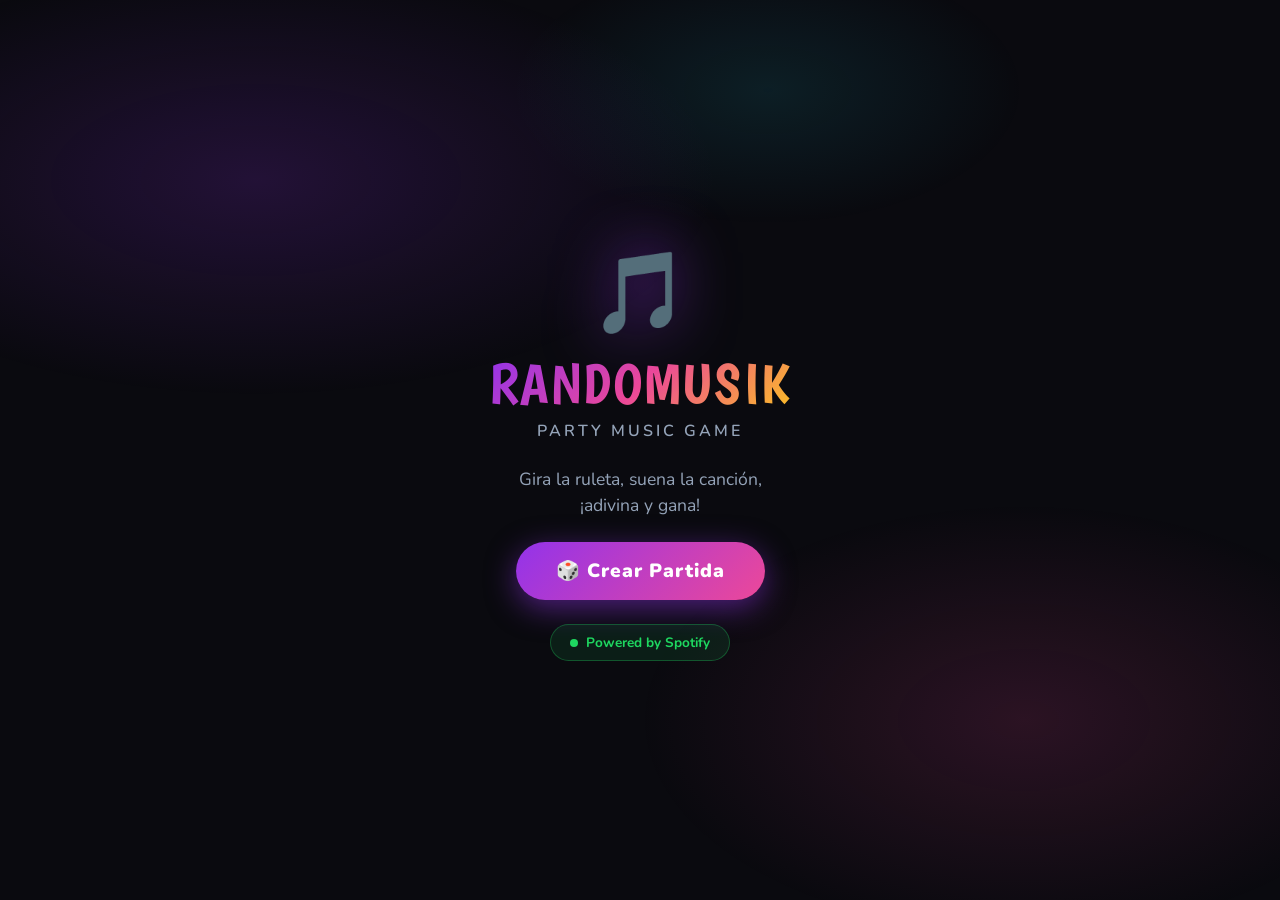
==== randomusik.html @ 9d64382c "Add files via upload" ====
<!DOCTYPE html>
<html lang="es">
<head>
<meta charset="UTF-8">
<meta name="viewport" content="width=device-width, initial-scale=1.0">
<title>Randomusik</title>
<link href="https://fonts.googleapis.com/css2?family=Boogaloo&family=Nunito:wght@400;600;700;800;900&display=swap" rel="stylesheet">
<style>
  :root {
    --bg: #0a0a0f;
    --card: #13131f;
    --purple: #9333ea;
    --pink: #ec4899;
    --yellow: #fbbf24;
    --cyan: #22d3ee;
    --green: #4ade80;
    --orange: #fb923c;
    --text: #f1f5f9;
    --muted: #94a3b8;
  }

  * { margin: 0; padding: 0; box-sizing: border-box; }

  body {
    font-family: 'Nunito', sans-serif;
    background: var(--bg);
    color: var(--text);
    min-height: 100vh;
    overflow-x: hidden;
  }

  /* Animated background */
  body::before {
    content: '';
    position: fixed;
    inset: 0;
    background:
      radial-gradient(ellipse 60% 40% at 20% 20%, rgba(147,51,234,0.18) 0%, transparent 60%),
      radial-gradient(ellipse 50% 40% at 80% 80%, rgba(236,72,153,0.15) 0%, transparent 60%),
      radial-gradient(ellipse 40% 30% at 60% 10%, rgba(34,211,238,0.1) 0%, transparent 50%);
    pointer-events: none;
    z-index: 0;
  }

  .screen { display: none; position: relative; z-index: 1; }
  .screen.active { display: flex; flex-direction: column; min-height: 100vh; }

  /* ========== FLOATING NOTES ========== */
  .notes-bg {
    position: fixed; inset: 0; pointer-events: none; z-index: 0; overflow: hidden;
  }
  .note {
    position: absolute;
    font-size: 1.5rem;
    opacity: 0;
    animation: floatNote 8s ease-in-out infinite;
  }
  @keyframes floatNote {
    0% { opacity: 0; transform: translateY(0) rotate(0deg); }
    20% { opacity: 0.15; }
    80% { opacity: 0.1; }
    100% { opacity: 0; transform: translateY(-120px) rotate(20deg); }
  }

  /* ========== HOME SCREEN ========== */
  #home {
    align-items: center;
    justify-content: center;
    padding: 2rem;
    text-align: center;
    gap: 1.5rem;
  }

  .logo-wrap {
    display: flex; flex-direction: column; align-items: center; gap: 0.5rem;
    animation: popIn 0.6s cubic-bezier(0.34,1.56,0.64,1) both;
  }
  @keyframes popIn {
    from { opacity: 0; transform: scale(0.5); }
    to { opacity: 1; transform: scale(1); }
  }

  .logo-icon {
    font-size: 5rem;
    filter: drop-shadow(0 0 30px rgba(147,51,234,0.8));
    animation: pulse 2s ease-in-out infinite;
  }
  @keyframes pulse {
    0%, 100% { filter: drop-shadow(0 0 30px rgba(147,51,234,0.8)); transform: scale(1); }
    50% { filter: drop-shadow(0 0 50px rgba(236,72,153,0.9)); transform: scale(1.05); }
  }

  .logo-text {
    font-family: 'Boogaloo', cursive;
    font-size: 3.5rem;
    background: linear-gradient(135deg, var(--purple), var(--pink), var(--yellow));
    -webkit-background-clip: text;
    -webkit-text-fill-color: transparent;
    background-clip: text;
    letter-spacing: 2px;
    line-height: 1;
  }

  .logo-sub {
    font-size: 1rem;
    color: var(--muted);
    font-weight: 600;
    letter-spacing: 3px;
    text-transform: uppercase;
  }

  .tagline {
    font-size: 1.1rem;
    color: var(--muted);
    max-width: 280px;
    line-height: 1.5;
    animation: fadeUp 0.6s 0.3s both;
  }
  @keyframes fadeUp {
    from { opacity: 0; transform: translateY(20px); }
    to { opacity: 1; transform: translateY(0); }
  }

  .btn-primary {
    background: linear-gradient(135deg, var(--purple), var(--pink));
    border: none;
    border-radius: 50px;
    padding: 1rem 2.5rem;
    font-family: 'Nunito', sans-serif;
    font-size: 1.2rem;
    font-weight: 900;
    color: white;
    cursor: pointer;
    letter-spacing: 1px;
    box-shadow: 0 8px 30px rgba(147,51,234,0.5);
    transition: all 0.2s;
    animation: fadeUp 0.6s 0.5s both;
  }
  .btn-primary:hover { transform: translateY(-3px) scale(1.03); box-shadow: 0 12px 40px rgba(147,51,234,0.7); }
  .btn-primary:active { transform: scale(0.97); }

  .btn-secondary {
    background: transparent;
    border: 2px solid rgba(255,255,255,0.2);
    border-radius: 50px;
    padding: 0.8rem 2rem;
    font-family: 'Nunito', sans-serif;
    font-size: 1rem;
    font-weight: 700;
    color: var(--muted);
    cursor: pointer;
    transition: all 0.2s;
  }
  .btn-secondary:hover { border-color: var(--purple); color: var(--text); }

  .spotify-badge {
    display: flex; align-items: center; gap: 0.5rem;
    background: rgba(30,215,96,0.1);
    border: 1px solid rgba(30,215,96,0.3);
    border-radius: 50px;
    padding: 0.5rem 1.2rem;
    font-size: 0.85rem;
    color: #1ed760;
    font-weight: 700;
    animation: fadeUp 0.6s 0.7s both;
  }
  .spotify-dot { width: 8px; height: 8px; background: #1ed760; border-radius: 50%; animation: pulse 1.5s infinite; }

  /* ========== SETUP SCREEN ========== */
  #setup {
    padding: 1.5rem;
    gap: 1.2rem;
  }

  .screen-header {
    display: flex; align-items: center; gap: 1rem;
    padding-bottom: 1rem;
    border-bottom: 1px solid rgba(255,255,255,0.07);
  }
  .back-btn {
    background: rgba(255,255,255,0.08);
    border: none; border-radius: 50%;
    width: 40px; height: 40px;
    cursor: pointer; color: white; font-size: 1.2rem;
    display: flex; align-items: center; justify-content: center;
    transition: all 0.2s;
  }
  .back-btn:hover { background: rgba(255,255,255,0.15); }

  .screen-title {
    font-family: 'Boogaloo', cursive;
    font-size: 1.8rem;
    background: linear-gradient(135deg, var(--purple), var(--pink));
    -webkit-background-clip: text;
    -webkit-text-fill-color: transparent;
    background-clip: text;
  }

  .section-label {
    font-size: 0.75rem;
    font-weight: 800;
    letter-spacing: 2px;
    text-transform: uppercase;
    color: var(--purple);
    margin-bottom: 0.6rem;
  }

  /* Players */
  .players-list { display: flex; flex-direction: column; gap: 0.6rem; }
  .player-row {
    display: flex; align-items: center; gap: 0.8rem;
    background: var(--card);
    border: 1px solid rgba(255,255,255,0.07);
    border-radius: 14px;
    padding: 0.7rem 1rem;
  }
  .player-avatar {
    width: 36px; height: 36px; border-radius: 50%;
    display: flex; align-items: center; justify-content: center;
    font-size: 1.1rem; font-weight: 900; color: white;
    flex-shrink: 0;
  }
  .player-name-input {
    background: transparent; border: none; outline: none;
    color: var(--text); font-family: 'Nunito', sans-serif;
    font-size: 1rem; font-weight: 700; flex: 1;
  }
  .player-name-input::placeholder { color: var(--muted); }
  .remove-player {
    background: none; border: none; color: var(--muted);
    cursor: pointer; font-size: 1.1rem; padding: 0 0.2rem;
    transition: color 0.2s;
  }
  .remove-player:hover { color: var(--pink); }

  .add-player-btn {
    background: transparent;
    border: 2px dashed rgba(255,255,255,0.15);
    border-radius: 14px;
    padding: 0.7rem;
    color: var(--muted);
    cursor: pointer;
    font-family: 'Nunito', sans-serif;
    font-size: 0.9rem;
    font-weight: 700;
    transition: all 0.2s;
    width: 100%;
  }
  .add-player-btn:hover { border-color: var(--purple); color: var(--purple); }

  /* Categories */
  .categories-grid {
    display: grid;
    grid-template-columns: repeat(2, 1fr);
    gap: 0.6rem;
  }
  .cat-chip {
    background: var(--card);
    border: 2px solid rgba(255,255,255,0.08);
    border-radius: 12px;
    padding: 0.7rem 0.8rem;
    cursor: pointer;
    transition: all 0.2s;
    display: flex; align-items: center; gap: 0.5rem;
    font-size: 0.9rem;
    font-weight: 700;
    color: var(--muted);
  }
  .cat-chip.selected {
    border-color: currentColor;
    color: white;
    background: rgba(255,255,255,0.05);
  }
  .cat-chip.selected .cat-check { opacity: 1; }
  .cat-check { margin-left: auto; opacity: 0; transition: opacity 0.2s; font-size: 0.9rem; }

  /* Difficulty */
  .diff-row { display: flex; gap: 0.6rem; }
  .diff-btn {
    flex: 1;
    background: var(--card);
    border: 2px solid rgba(255,255,255,0.08);
    border-radius: 12px;
    padding: 0.8rem 0.5rem;
    cursor: pointer;
    font-family: 'Nunito', sans-serif;
    font-size: 0.85rem;
    font-weight: 800;
    color: var(--muted);
    text-align: center;
    transition: all 0.2s;
  }
  .diff-btn.active { border-color: var(--yellow); color: var(--yellow); background: rgba(251,191,36,0.08); }
  .diff-emoji { font-size: 1.3rem; display: block; margin-bottom: 0.2rem; }

  /* ========== GAME SCREEN ========== */
  #game {
    padding: 1.2rem;
    align-items: center;
    gap: 1rem;
  }

  .game-header {
    width: 100%;
    display: flex;
    align-items: center;
    justify-content: space-between;
  }
  .game-logo {
    font-family: 'Boogaloo', cursive;
    font-size: 1.4rem;
    background: linear-gradient(135deg, var(--purple), var(--pink));
    -webkit-background-clip: text;
    -webkit-text-fill-color: transparent;
    background-clip: text;
  }
  .round-badge {
    background: rgba(255,255,255,0.07);
    border: 1px solid rgba(255,255,255,0.12);
    border-radius: 50px;
    padding: 0.3rem 0.9rem;
    font-size: 0.8rem;
    font-weight: 800;
    color: var(--muted);
  }

  /* Scoreboard */
  .scoreboard {
    width: 100%;
    display: flex;
    gap: 0.5rem;
    overflow-x: auto;
    padding-bottom: 0.3rem;
  }
  .score-card {
    flex-shrink: 0;
    background: var(--card);
    border: 1px solid rgba(255,255,255,0.07);
    border-radius: 14px;
    padding: 0.6rem 0.9rem;
    text-align: center;
    min-width: 70px;
    transition: all 0.3s;
  }
  .score-card.winner-glow {
    border-color: var(--yellow);
    box-shadow: 0 0 20px rgba(251,191,36,0.3);
  }
  .score-avatar {
    width: 32px; height: 32px; border-radius: 50%;
    display: flex; align-items: center; justify-content: center;
    font-size: 0.9rem; font-weight: 900; color: white;
    margin: 0 auto 0.3rem;
  }
  .score-name { font-size: 0.7rem; font-weight: 700; color: var(--muted); }
  .score-pts {
    font-family: 'Boogaloo', cursive;
    font-size: 1.4rem;
    color: var(--text);
    line-height: 1;
  }

  /* Wheel */
  .wheel-container {
    position: relative;
    width: 300px; height: 300px;
    flex-shrink: 0;
  }
  .wheel-pointer {
    position: absolute;
    top: -18px; left: 50%;
    transform: translateX(-50%);
    font-size: 2rem;
    z-index: 10;
    filter: drop-shadow(0 2px 8px rgba(0,0,0,0.5));
    animation: pointerBounce 0.5s ease-in-out;
  }
  @keyframes pointerBounce {
    0%, 100% { transform: translateX(-50%) rotate(0deg); }
    50% { transform: translateX(-50%) rotate(-10deg); }
  }

  canvas#wheel {
    width: 100%; height: 100%;
    border-radius: 50%;
    box-shadow: 0 0 60px rgba(147,51,234,0.4), 0 0 120px rgba(236,72,153,0.2);
  }

  .spin-btn {
    background: linear-gradient(135deg, var(--purple), var(--pink));
    border: none; border-radius: 50px;
    padding: 1rem 2.5rem;
    font-family: 'Nunito', sans-serif;
    font-size: 1.3rem; font-weight: 900;
    color: white; cursor: pointer;
    letter-spacing: 1px;
    box-shadow: 0 8px 30px rgba(147,51,234,0.5);
    transition: all 0.2s;
    width: 100%;
  }
  .spin-btn:hover:not(:disabled) { transform: translateY(-2px); box-shadow: 0 12px 40px rgba(147,51,234,0.7); }
  .spin-btn:disabled { opacity: 0.5; cursor: not-allowed; }

  /* ========== PLAYING SCREEN ========== */
  #playing {
    padding: 1.5rem;
    align-items: center;
    justify-content: center;
    gap: 1.2rem;
    text-align: center;
  }

  .category-tag {
    display: inline-flex; align-items: center; gap: 0.5rem;
    background: rgba(255,255,255,0.07);
    border: 1px solid rgba(255,255,255,0.15);
    border-radius: 50px;
    padding: 0.4rem 1.2rem;
    font-size: 0.85rem;
    font-weight: 800;
    letter-spacing: 1px;
    text-transform: uppercase;
  }

  .music-visual {
    width: 180px; height: 180px;
    border-radius: 50%;
    background: var(--card);
    display: flex; align-items: center; justify-content: center;
    position: relative;
    border: 3px solid rgba(255,255,255,0.1);
  }
  .music-visual::before {
    content: '';
    position: absolute; inset: -8px;
    border-radius: 50%;
    border: 2px solid var(--purple);
    opacity: 0;
    animation: sonarPulse 1.5s ease-out infinite;
  }
  .music-visual::after {
    content: '';
    position: absolute; inset: -20px;
    border-radius: 50%;
    border: 2px solid var(--pink);
    opacity: 0;
    animation: sonarPulse 1.5s 0.5s ease-out infinite;
  }
  @keyframes sonarPulse {
    0% { transform: scale(1); opacity: 0.6; }
    100% { transform: scale(1.2); opacity: 0; }
  }
  .music-disc {
    font-size: 5rem;
    animation: spin 4s linear infinite;
  }
  @keyframes spin { from { transform: rotate(0deg); } to { transform: rotate(360deg); } }

  .song-reveal {
    background: var(--card);
    border: 1px solid rgba(255,255,255,0.1);
    border-radius: 20px;
    padding: 1.2rem 1.5rem;
    width: 100%;
    max-width: 360px;
    text-align: center;
  }
  .song-reveal.hidden .song-info { filter: blur(8px); user-select: none; }
  .reveal-label { font-size: 0.75rem; font-weight: 800; letter-spacing: 2px; color: var(--muted); margin-bottom: 0.6rem; text-transform: uppercase; }
  .song-name {
    font-family: 'Boogaloo', cursive;
    font-size: 1.8rem;
    color: var(--text);
    line-height: 1.1;
    margin-bottom: 0.3rem;
  }
  .artist-name { font-size: 1rem; font-weight: 700; color: var(--pink); }

  .reveal-btn {
    background: linear-gradient(135deg, var(--yellow), var(--orange));
    border: none; border-radius: 50px;
    padding: 0.9rem 2rem;
    font-family: 'Nunito', sans-serif;
    font-size: 1.1rem; font-weight: 900;
    color: #0a0a0f; cursor: pointer;
    box-shadow: 0 6px 25px rgba(251,191,36,0.4);
    transition: all 0.2s;
    width: 100%; max-width: 360px;
  }
  .reveal-btn:hover { transform: translateY(-2px); }

  .point-btns {
    display: flex; flex-direction: column; gap: 0.6rem;
    width: 100%; max-width: 360px;
  }
  .point-btn {
    background: var(--card);
    border: 2px solid rgba(255,255,255,0.1);
    border-radius: 14px;
    padding: 0.7rem 1rem;
    display: flex; align-items: center; justify-content: space-between;
    cursor: pointer;
    font-family: 'Nunito', sans-serif;
    font-size: 0.95rem; font-weight: 700;
    color: var(--text);
    transition: all 0.2s;
  }
  .point-btn:hover { border-color: var(--green); background: rgba(74,222,128,0.07); }
  .point-badge {
    background: var(--green); color: #0a0a0f;
    border-radius: 50px; padding: 0.15rem 0.6rem;
    font-size: 0.8rem; font-weight: 900;
  }

  .next-btn {
    background: rgba(255,255,255,0.07);
    border: 1px solid rgba(255,255,255,0.12);
    border-radius: 50px;
    padding: 0.7rem 2rem;
    font-family: 'Nunito', sans-serif;
    font-size: 0.95rem; font-weight: 700;
    color: var(--muted); cursor: pointer;
    transition: all 0.2s;
    width: 100%; max-width: 360px;
  }
  .next-btn:hover { border-color: var(--purple); color: var(--text); }

  /* ========== WINNER SCREEN ========== */
  #winner {
    align-items: center;
    justify-content: center;
    padding: 2rem;
    text-align: center;
    gap: 1.2rem;
  }

  .confetti-wrap { font-size: 3rem; animation: bounceIn 0.5s cubic-bezier(0.34,1.56,0.64,1); }
  @keyframes bounceIn {
    from { opacity: 0; transform: scale(0.3); }
    to { opacity: 1; transform: scale(1); }
  }

  .winner-name {
    font-family: 'Boogaloo', cursive;
    font-size: 3rem;
    background: linear-gradient(135deg, var(--yellow), var(--orange), var(--pink));
    -webkit-background-clip: text;
    -webkit-text-fill-color: transparent;
    background-clip: text;
  }
  .winner-pts { font-size: 1.1rem; color: var(--muted); font-weight: 700; }

  .final-scores {
    width: 100%; max-width: 360px;
    display: flex; flex-direction: column; gap: 0.5rem;
  }
  .final-row {
    background: var(--card);
    border: 1px solid rgba(255,255,255,0.07);
    border-radius: 14px;
    padding: 0.8rem 1.2rem;
    display: flex; align-items: center; gap: 1rem;
  }
  .final-row.top { border-color: var(--yellow); background: rgba(251,191,36,0.06); }
  .rank { font-family: 'Boogaloo', cursive; font-size: 1.3rem; color: var(--muted); width: 28px; }
  .final-name { flex: 1; font-weight: 700; }
  .final-pts { font-family: 'Boogaloo', cursive; font-size: 1.4rem; color: var(--yellow); }

  /* Utility */
  .hidden { display: none !important; }
  .flex-center { display: flex; align-items: center; justify-content: center; }
</style>
</head>
<body>

<!-- Floating notes -->
<div class="notes-bg" id="notesBg"></div>

<!-- ========== HOME ========== -->
<div class="screen active" id="home">
  <div class="logo-wrap">
    <div class="logo-icon">🎵</div>
    <div class="logo-text">RANDOMUSIK</div>
    <div class="logo-sub">Party Music Game</div>
  </div>
  <p class="tagline">Gira la ruleta, suena la canción, ¡adivina y gana!</p>
  <button class="btn-primary" onclick="goTo('setup')">🎲 Crear Partida</button>
  <div class="spotify-badge">
    <div class="spotify-dot"></div>
    Powered by Spotify
  </div>
</div>

<!-- ========== SETUP ========== -->
<div class="screen" id="setup">
  <div class="screen-header">
    <button class="back-btn" onclick="goTo('home')">←</button>
    <div class="screen-title">Configurar Partida</div>
  </div>

  <!-- Players -->
  <div>
    <div class="section-label">👥 Jugadores</div>
    <div class="players-list" id="playersList"></div>
    <button class="add-player-btn" onclick="addPlayer()">+ Añadir jugador</button>
  </div>

  <!-- Categories -->
  <div>
    <div class="section-label">🎛️ Categorías de la Ruleta</div>
    <div class="categories-grid" id="catsGrid"></div>
  </div>

  <!-- Difficulty -->
  <div>
    <div class="section-label">⚡ Dificultad</div>
    <div class="diff-row">
      <button class="diff-btn active" data-diff="easy" onclick="setDiff(this)">
        <span class="diff-emoji">😄</span>Fácil
      </button>
      <button class="diff-btn" data-diff="normal" onclick="setDiff(this)">
        <span class="diff-emoji">🤔</span>Normal
      </button>
      <button class="diff-btn" data-diff="hard" onclick="setDiff(this)">
        <span class="diff-emoji">🔥</span>Difícil
      </button>
    </div>
  </div>

  <button class="btn-primary" onclick="startGame()" style="margin-top:auto">🎰 ¡Jugar!</button>
</div>

<!-- ========== GAME (WHEEL) ========== -->
<div class="screen" id="game">
  <div class="game-header" style="width:100%">
    <div class="game-logo">🎵 Randomusik</div>
    <div class="round-badge">Ronda <span id="roundNum">1</span></div>
  </div>

  <div class="scoreboard" id="scoreboard"></div>

  <div class="wheel-container">
    <div class="wheel-pointer">▼</div>
    <canvas id="wheel" width="300" height="300"></canvas>
  </div>

  <button class="spin-btn" id="spinBtn" onclick="spinWheel()">🎲 ¡GIRAR!</button>
</div>

<!-- ========== PLAYING ========== -->
<div class="screen" id="playing">
  <div class="category-tag" id="playingCat">🎸 Rock Clásico</div>

  <div class="music-visual">
    <div class="music-disc" id="musicDisc">💿</div>
  </div>

  <div class="song-reveal hidden" id="songReveal">
    <div class="reveal-label">La canción es...</div>
    <div class="song-info">
      <div class="song-name" id="songName">Bohemian Rhapsody</div>
      <div class="artist-name" id="artistName">Queen</div>
    </div>
  </div>

  <button class="reveal-btn" id="revealBtn" onclick="revealSong()">👁️ Revelar Canción</button>

  <div class="point-btns hidden" id="pointBtns"></div>

  <button class="next-btn hidden" id="nextBtn" onclick="nextRound()">Siguiente ronda →</button>
</div>

<!-- ========== WINNER ========== -->
<div class="screen" id="winner">
  <div class="confetti-wrap">🏆</div>
  <div style="font-size:1.1rem; color:var(--muted); font-weight:700;">¡Tenemos ganador!</div>
  <div class="winner-name" id="winnerName">Carlos</div>
  <div class="winner-pts" id="winnerPts">8 puntos</div>
  <div class="final-scores" id="finalScores"></div>
  <button class="btn-primary" onclick="goTo('home')" style="margin-top:0.5rem">🔄 Jugar de nuevo</button>
</div>

<script>
// ========== DATA ==========
const CATEGORIES = [
  { name: "80s Hits", emoji: "🕹️", color: "#a855f7" },
  { name: "90s Nostalgia", emoji: "📼", color: "#ec4899" },
  { name: "Pop 2000s", emoji: "💿", color: "#f59e0b" },
  { name: "Rock Clásico", emoji: "🎸", color: "#ef4444" },
  { name: "Reggaeton", emoji: "🔥", color: "#f97316" },
  { name: "Pop Latino", emoji: "🌟", color: "#22d3ee" },
  { name: "Pop 2020s", emoji: "✨", color: "#4ade80" },
  { name: "Baladas", emoji: "💜", color: "#818cf8" },
  { name: "Grupero", emoji: "🎺", color: "#fb923c" },
  { name: "Indie / Alt", emoji: "🎵", color: "#a3e635" },
  { name: "Party Hits", emoji: "🎉", color: "#f472b6" },
  { name: "K-Pop", emoji: "⭐", color: "#67e8f9" },
];

const SONGS = {
  "80s Hits": [
    { name: "Don't Stop Believin'", artist: "Journey" },
    { name: "Africa", artist: "Toto" },
    { name: "Take On Me", artist: "a-ha" },
    { name: "Sweet Child O' Mine", artist: "Guns N' Roses" },
  ],
  "90s Nostalgia": [
    { name: "Smells Like Teen Spirit", artist: "Nirvana" },
    { name: "Wannabe", artist: "Spice Girls" },
    { name: "Livin' la Vida Loca", artist: "Ricky Martin" },
    { name: "Iris", artist: "Goo Goo Dolls" },
  ],
  "Pop 2000s": [
    { name: "Toxic", artist: "Britney Spears" },
    { name: "Hey Ya!", artist: "OutKast" },
    { name: "Beautiful Day", artist: "U2" },
    { name: "Hips Don't Lie", artist: "Shakira" },
  ],
  "Rock Clásico": [
    { name: "Bohemian Rhapsody", artist: "Queen" },
    { name: "Hotel California", artist: "Eagles" },
    { name: "Stairway to Heaven", artist: "Led Zeppelin" },
    { name: "Back in Black", artist: "AC/DC" },
  ],
  "Reggaeton": [
    { name: "Gasolina", artist: "Daddy Yankee" },
    { name: "Despacito", artist: "Luis Fonsi" },
    { name: "Con Calma", artist: "Daddy Yankee" },
    { name: "Taki Taki", artist: "DJ Snake" },
  ],
  "Pop Latino": [
    { name: "Bailando", artist: "Enrique Iglesias" },
    { name: "La Bamba", artist: "Los Lobos" },
    { name: "Waka Waka", artist: "Shakira" },
    { name: "Clandestino", artist: "Shakira" },
  ],
  "Pop 2020s": [
    { name: "Blinding Lights", artist: "The Weeknd" },
    { name: "Levitating", artist: "Dua Lipa" },
    { name: "drivers license", artist: "Olivia Rodrigo" },
    { name: "As It Was", artist: "Harry Styles" },
  ],
  "Baladas": [
    { name: "My Heart Will Go On", artist: "Céline Dion" },
    { name: "Nothing Compares 2 U", artist: "Sinéad O'Connor" },
    { name: "Total Eclipse of the Heart", artist: "Bonnie Tyler" },
    { name: "Power of Love", artist: "Jennifer Rush" },
  ],
  "Grupero": [
    { name: "La Chona", artist: "Los Tucanes de Tijuana" },
    { name: "El Rey", artist: "Vicente Fernández" },
    { name: "Amor Eterno", artist: "Rocío Dúrcal" },
    { name: "Cielito Lindo", artist: "Traditional" },
  ],
  "Indie / Alt": [
    { name: "Mr. Brightside", artist: "The Killers" },
    { name: "Somebody That I Used to Know", artist: "Gotye" },
    { name: "Creep", artist: "Radiohead" },
    { name: "Ho Hey", artist: "The Lumineers" },
  ],
  "Party Hits": [
    { name: "Can't Stop the Feeling!", artist: "Justin Timberlake" },
    { name: "Uptown Funk", artist: "Mark Ronson" },
    { name: "Happy", artist: "Pharrell Williams" },
    { name: "Shake It Off", artist: "Taylor Swift" },
  ],
  "K-Pop": [
    { name: "Dynamite", artist: "BTS" },
    { name: "How You Like That", artist: "BLACKPINK" },
    { name: "Gangnam Style", artist: "PSY" },
    { name: "Kill This Love", artist: "BLACKPINK" },
  ],
};

const AVATARS = ["🎵","🎸","🎹","🎺","🥁","🎷","🎻","🎤"];
const AVATAR_COLORS = ["#9333ea","#ec4899","#22d3ee","#4ade80","#fbbf24","#f97316","#818cf8","#f472b6"];

// ========== STATE ==========
let players = [
  { name: "Carlos", avatar: 0 },
  { name: "Emilio", avatar: 1 },
];
let selectedCats = [0, 1, 2, 3, 4, 6];
let difficulty = "easy";
let scores = {};
let round = 1;
let spinning = false;
let currentCat = null;
let currentSong = null;
let songRevealed = false;
const MAX_ROUNDS = 10;

// ========== NAVIGATION ==========
function goTo(id) {
  document.querySelectorAll('.screen').forEach(s => s.classList.remove('active'));
  document.getElementById(id).classList.add('active');
  window.scrollTo(0, 0);
}

// ========== FLOATING NOTES ==========
function spawnNotes() {
  const bg = document.getElementById('notesBg');
  const notes = ['🎵','🎶','🎸','🎹','🥁','🎺','🎷'];
  for (let i = 0; i < 12; i++) {
    const n = document.createElement('div');
    n.className = 'note';
    n.textContent = notes[Math.floor(Math.random() * notes.length)];
    n.style.left = Math.random() * 100 + '%';
    n.style.top = (30 + Math.random() * 60) + '%';
    n.style.animationDelay = (Math.random() * 8) + 's';
    n.style.animationDuration = (6 + Math.random() * 6) + 's';
    bg.appendChild(n);
  }
}
spawnNotes();

// ========== SETUP ==========
function renderPlayers() {
  const list = document.getElementById('playersList');
  list.innerHTML = '';
  players.forEach((p, i) => {
    const row = document.createElement('div');
    row.className = 'player-row';
    row.innerHTML = `
      <div class="player-avatar" style="background:${AVATAR_COLORS[p.avatar % AVATAR_COLORS.length]}">${AVATARS[p.avatar % AVATARS.length]}</div>
      <input class="player-name-input" value="${p.name}" placeholder="Nombre del jugador"
        oninput="players[${i}].name = this.value">
      ${players.length > 2 ? `<button class="remove-player" onclick="removePlayer(${i})">✕</button>` : ''}
    `;
    list.appendChild(row);
  });
}

function addPlayer() {
  if (players.length >= 8) return;
  players.push({ name: `Jugador ${players.length + 1}`, avatar: players.length });
  renderPlayers();
}
function removePlayer(i) {
  players.splice(i, 1);
  renderPlayers();
}

function renderCats() {
  const grid = document.getElementById('catsGrid');
  grid.innerHTML = '';
  CATEGORIES.forEach((cat, i) => {
    const chip = document.createElement('div');
    chip.className = 'cat-chip' + (selectedCats.includes(i) ? ' selected' : '');
    chip.style.color = cat.color;
    chip.innerHTML = `${cat.emoji} ${cat.name}<span class="cat-check">✓</span>`;
    chip.onclick = () => toggleCat(i, chip);
    grid.appendChild(chip);
  });
}

function toggleCat(i, el) {
  if (selectedCats.includes(i)) {
    if (selectedCats.length <= 3) return;
    selectedCats = selectedCats.filter(c => c !== i);
    el.classList.remove('selected');
  } else {
    selectedCats.push(i);
    el.classList.add('selected');
  }
}

function setDiff(btn) {
  document.querySelectorAll('.diff-btn').forEach(b => b.classList.remove('active'));
  btn.classList.add('active');
  difficulty = btn.dataset.diff;
}

// ========== WHEEL ==========
let wheelAngle = 0;
let wheelSegments = [];

function buildWheel() {
  wheelSegments = selectedCats.map(i => CATEGORIES[i]);
  drawWheel(wheelAngle);
}

function drawWheel(angle) {
  const canvas = document.getElementById('wheel');
  const ctx = canvas.getContext('2d');
  const cx = 150, cy = 150, r = 145;
  const n = wheelSegments.length;
  const arc = (2 * Math.PI) / n;

  ctx.clearRect(0, 0, 300, 300);

  // Shadow/glow
  ctx.save();
  ctx.shadowBlur = 30;
  ctx.shadowColor = 'rgba(147,51,234,0.5)';

  wheelSegments.forEach((seg, i) => {
    const start = angle + i * arc - Math.PI / 2;
    const end = start + arc;

    ctx.beginPath();
    ctx.moveTo(cx, cy);
    ctx.arc(cx, cy, r, start, end);
    ctx.closePath();
    ctx.fillStyle = seg.color + 'cc';
    ctx.fill();
    ctx.strokeStyle = '#0a0a0f';
    ctx.lineWidth = 2;
    ctx.stroke();
  });
  ctx.restore();

  // Center circle
  ctx.beginPath();
  ctx.arc(cx, cy, 28, 0, 2 * Math.PI);
  const grad = ctx.createRadialGradient(cx, cy, 0, cx, cy, 28);
  grad.addColorStop(0, '#1a1a2e');
  grad.addColorStop(1, '#0a0a0f');
  ctx.fillStyle = grad;
  ctx.fill();
  ctx.strokeStyle = 'rgba(255,255,255,0.15)';
  ctx.lineWidth = 2;
  ctx.stroke();

  // Center emoji
  ctx.font = '20px Arial';
  ctx.textAlign = 'center';
  ctx.textBaseline = 'middle';
  ctx.fillText('🎵', cx, cy);

  // Labels
  wheelSegments.forEach((seg, i) => {
    const mid = angle + i * arc - Math.PI / 2 + arc / 2;
    const labelR = r * 0.62;
    const lx = cx + labelR * Math.cos(mid);
    const ly = cy + labelR * Math.sin(mid);

    ctx.save();
    ctx.translate(lx, ly);
    ctx.rotate(mid + Math.PI / 2);

    ctx.font = 'bold 10px Nunito, sans-serif';
    ctx.fillStyle = 'white';
    ctx.textAlign = 'center';
    ctx.textBaseline = 'middle';
    ctx.shadowColor = 'rgba(0,0,0,0.8)';
    ctx.shadowBlur = 4;

    const words = seg.name.split(' ');
    if (words.length > 1 && seg.name.length > 10) {
      ctx.fillText(seg.emoji, 0, -9);
      ctx.font = 'bold 9px Nunito, sans-serif';
      ctx.fillText(words[0], 0, 2);
      ctx.fillText(words.slice(1).join(' '), 0, 12);
    } else {
      ctx.fillText(seg.emoji, 0, -7);
      ctx.font = 'bold 9px Nunito, sans-serif';
      ctx.fillText(seg.name, 0, 5);
    }
    ctx.restore();
  });
}

function spinWheel() {
  if (spinning) return;
  spinning = true;
  document.getElementById('spinBtn').disabled = true;

  const extraSpins = 5 + Math.random() * 5;
  const targetAngle = wheelAngle + (2 * Math.PI * extraSpins) + (Math.random() * 2 * Math.PI);
  const duration = 3000 + Math.random() * 1000;
  const startAngle = wheelAngle;
  const startTime = performance.now();

  function easeOut(t) { return 1 - Math.pow(1 - t, 4); }

  function animate(now) {
    const elapsed = now - startTime;
    const progress = Math.min(elapsed / duration, 1);
    wheelAngle = startAngle + (targetAngle - startAngle) * easeOut(progress);
    drawWheel(wheelAngle);

    if (progress < 1) {
      requestAnimationFrame(animate);
    } else {
      wheelAngle = targetAngle % (2 * Math.PI);
      onSpinEnd();
    }
  }
  requestAnimationFrame(animate);
}

function onSpinEnd() {
  const n = wheelSegments.length;
  const arc = (2 * Math.PI) / n;
  const normalized = (((-wheelAngle + Math.PI / 2) % (2 * Math.PI)) + 2 * Math.PI) % (2 * Math.PI);
  const idx = Math.floor(normalized / arc) % n;
  currentCat = wheelSegments[idx];

  setTimeout(() => {
    loadSong(currentCat);
    goTo('playing');
    spinning = false;
    document.getElementById('spinBtn').disabled = false;
  }, 600);
}

// ========== PLAYING ==========
function loadSong(cat) {
  songRevealed = false;
  const pool = SONGS[cat.name] || SONGS["Party Hits"];
  currentSong = pool[Math.floor(Math.random() * pool.length)];

  document.getElementById('playingCat').textContent = cat.emoji + ' ' + cat.name;
  document.getElementById('playingCat').style.color = cat.color;
  document.getElementById('playingCat').style.borderColor = cat.color + '40';
  document.getElementById('songName').textContent = currentSong.name;
  document.getElementById('artistName').textContent = currentSong.artist;

  const reveal = document.getElementById('songReveal');
  reveal.classList.add('hidden');
  document.getElementById('revealBtn').classList.remove('hidden');
  document.getElementById('pointBtns').classList.add('hidden');
  document.getElementById('nextBtn').classList.add('hidden');
}

function revealSong() {
  songRevealed = true;
  document.getElementById('songReveal').classList.remove('hidden');
  document.getElementById('revealBtn').classList.add('hidden');
  document.getElementById('pointBtns').classList.remove('hidden');
  document.getElementById('nextBtn').classList.remove('hidden');
  renderPointBtns();
}

function renderPointBtns() {
  const div = document.getElementById('pointBtns');
  div.innerHTML = '<div style="font-size:0.75rem;font-weight:800;letter-spacing:2px;color:var(--muted);text-transform:uppercase;margin-bottom:0.3rem">¿Quién adivinó?</div>';
  players.forEach(p => {
    const btn = document.createElement('button');
    btn.className = 'point-btn';
    btn.innerHTML = `
      <span>${AVATARS[p.avatar % AVATARS.length]} ${p.name}</span>
      <span class="point-badge">+1 pt</span>
    `;
    btn.onclick = () => awardPoint(p.name, btn);
    div.appendChild(btn);
  });
}

function awardPoint(name, btn) {
  scores[name] = (scores[name] || 0) + 1;
  btn.style.borderColor = 'var(--green)';
  btn.style.background = 'rgba(74,222,128,0.12)';
  btn.disabled = true;
  document.querySelectorAll('.point-btn').forEach(b => b.disabled = true);
  renderScoreboard();

  if (round >= MAX_ROUNDS || Object.values(scores).some(s => s >= 10)) {
    document.getElementById('nextBtn').textContent = '🏆 Ver Ganador';
    document.getElementById('nextBtn').onclick = showWinner;
  }
}

function nextRound() {
  round++;
  document.getElementById('roundNum').textContent = round;
  goTo('game');
}

// ========== SCOREBOARD ==========
function renderScoreboard() {
  const sb = document.getElementById('scoreboard');
  sb.innerHTML = '';
  const maxPts = Math.max(...Object.values(scores));
  players.forEach(p => {
    const pts = scores[p.name] || 0;
    const card = document.createElement('div');
    card.className = 'score-card' + (pts === maxPts && pts > 0 ? ' winner-glow' : '');
    card.innerHTML = `
      <div class="score-avatar" style="background:${AVATAR_COLORS[p.avatar % AVATAR_COLORS.length]}">${AVATARS[p.avatar % AVATARS.length]}</div>
      <div class="score-name">${p.name}</div>
      <div class="score-pts">${pts}</div>
    `;
    sb.appendChild(card);
  });
}

// ========== WINNER ==========
function showWinner() {
  const sorted = players.map(p => ({ name: p.name, avatar: p.avatar, pts: scores[p.name] || 0 }))
    .sort((a, b) => b.pts - a.pts);
  const w = sorted[0];
  document.getElementById('winnerName').textContent = w.name;
  document.getElementById('winnerPts').textContent = `${w.pts} punto${w.pts !== 1 ? 's' : ''}`;

  const fs = document.getElementById('finalScores');
  fs.innerHTML = '';
  const medals = ['🥇','🥈','🥉'];
  sorted.forEach((p, i) => {
    const row = document.createElement('div');
    row.className = 'final-row' + (i === 0 ? ' top' : '');
    row.innerHTML = `
      <div class="rank">${medals[i] || (i + 1)}</div>
      <div class="final-name">${AVATARS[p.avatar % AVATARS.length]} ${p.name}</div>
      <div class="final-pts">${p.pts} pts</div>
    `;
    fs.appendChild(row);
  });
  goTo('winner');
}

// ========== START GAME ==========
function startGame() {
  if (selectedCats.length < 3) { alert('Selecciona al menos 3 categorías'); return; }
  const names = players.map(p => p.name.trim()).filter(Boolean);
  if (names.length < 2) { alert('Necesitas al menos 2 jugadores'); return; }

  scores = {};
  round = 1;
  players.forEach(p => scores[p.name] = 0);
  document.getElementById('roundNum').textContent = '1';

  buildWheel();
  renderScoreboard();
  goTo('game');
}

// ========== INIT ==========
renderPlayers();
renderCats();
</script>
</body>
</html>
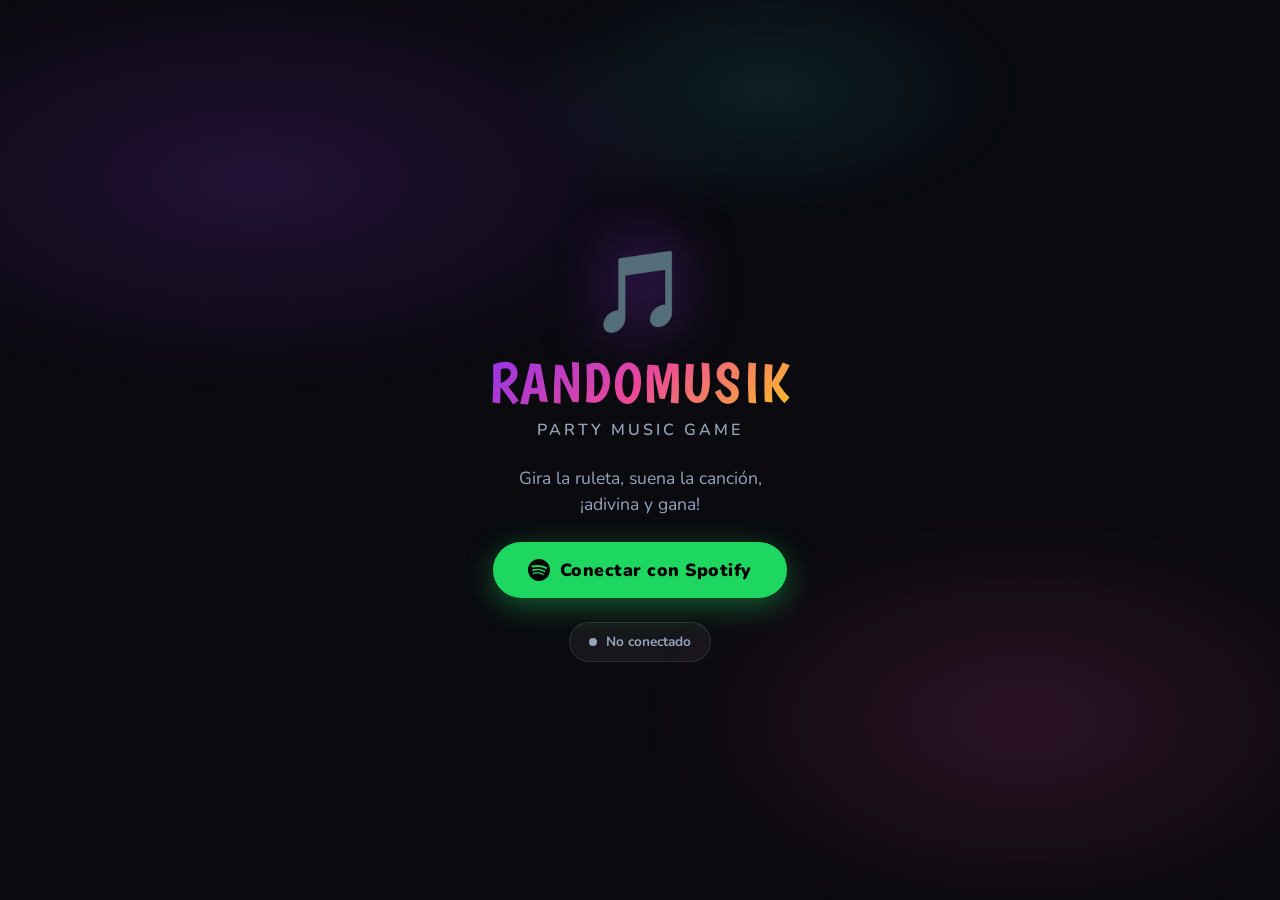
==== commit ba64a356: "randomusikv2.html" ====
--- a/randomusik.html
+++ b/randomusik.html
@@ -17,6 +17,7 @@
     --orange: #fb923c;
     --text: #f1f5f9;
     --muted: #94a3b8;
+    --spotify: #1ed760;
   }
 
   * { margin: 0; padding: 0; box-sizing: border-box; }
@@ -29,552 +30,299 @@
     overflow-x: hidden;
   }
 
-  /* Animated background */
   body::before {
     content: '';
-    position: fixed;
-    inset: 0;
+    position: fixed; inset: 0;
     background:
       radial-gradient(ellipse 60% 40% at 20% 20%, rgba(147,51,234,0.18) 0%, transparent 60%),
       radial-gradient(ellipse 50% 40% at 80% 80%, rgba(236,72,153,0.15) 0%, transparent 60%),
       radial-gradient(ellipse 40% 30% at 60% 10%, rgba(34,211,238,0.1) 0%, transparent 50%);
-    pointer-events: none;
-    z-index: 0;
+    pointer-events: none; z-index: 0;
   }
 
   .screen { display: none; position: relative; z-index: 1; }
   .screen.active { display: flex; flex-direction: column; min-height: 100vh; }
 
-  /* ========== FLOATING NOTES ========== */
-  .notes-bg {
-    position: fixed; inset: 0; pointer-events: none; z-index: 0; overflow: hidden;
-  }
+  /* FLOATING NOTES */
+  .notes-bg { position: fixed; inset: 0; pointer-events: none; z-index: 0; overflow: hidden; }
   .note {
-    position: absolute;
-    font-size: 1.5rem;
-    opacity: 0;
+    position: absolute; font-size: 1.5rem; opacity: 0;
     animation: floatNote 8s ease-in-out infinite;
   }
   @keyframes floatNote {
     0% { opacity: 0; transform: translateY(0) rotate(0deg); }
-    20% { opacity: 0.15; }
-    80% { opacity: 0.1; }
+    20% { opacity: 0.15; } 80% { opacity: 0.1; }
     100% { opacity: 0; transform: translateY(-120px) rotate(20deg); }
   }
 
-  /* ========== HOME SCREEN ========== */
-  #home {
-    align-items: center;
-    justify-content: center;
-    padding: 2rem;
-    text-align: center;
-    gap: 1.5rem;
-  }
-
-  .logo-wrap {
-    display: flex; flex-direction: column; align-items: center; gap: 0.5rem;
-    animation: popIn 0.6s cubic-bezier(0.34,1.56,0.64,1) both;
-  }
-  @keyframes popIn {
-    from { opacity: 0; transform: scale(0.5); }
-    to { opacity: 1; transform: scale(1); }
-  }
-
-  .logo-icon {
-    font-size: 5rem;
-    filter: drop-shadow(0 0 30px rgba(147,51,234,0.8));
-    animation: pulse 2s ease-in-out infinite;
-  }
-  @keyframes pulse {
-    0%, 100% { filter: drop-shadow(0 0 30px rgba(147,51,234,0.8)); transform: scale(1); }
+  /* HOME */
+  #home { align-items: center; justify-content: center; padding: 2rem; text-align: center; gap: 1.5rem; }
+
+  .logo-wrap { display: flex; flex-direction: column; align-items: center; gap: 0.5rem; animation: popIn 0.6s cubic-bezier(0.34,1.56,0.64,1) both; }
+  @keyframes popIn { from { opacity: 0; transform: scale(0.5); } to { opacity: 1; transform: scale(1); } }
+
+  .logo-icon { font-size: 5rem; filter: drop-shadow(0 0 30px rgba(147,51,234,0.8)); animation: pulseGlow 2s ease-in-out infinite; }
+  @keyframes pulseGlow {
+    0%,100% { filter: drop-shadow(0 0 30px rgba(147,51,234,0.8)); transform: scale(1); }
     50% { filter: drop-shadow(0 0 50px rgba(236,72,153,0.9)); transform: scale(1.05); }
   }
 
   .logo-text {
-    font-family: 'Boogaloo', cursive;
-    font-size: 3.5rem;
+    font-family: 'Boogaloo', cursive; font-size: 3.5rem; letter-spacing: 2px; line-height: 1;
     background: linear-gradient(135deg, var(--purple), var(--pink), var(--yellow));
-    -webkit-background-clip: text;
-    -webkit-text-fill-color: transparent;
-    background-clip: text;
-    letter-spacing: 2px;
-    line-height: 1;
-  }
-
-  .logo-sub {
-    font-size: 1rem;
-    color: var(--muted);
-    font-weight: 600;
-    letter-spacing: 3px;
-    text-transform: uppercase;
-  }
-
-  .tagline {
-    font-size: 1.1rem;
-    color: var(--muted);
-    max-width: 280px;
-    line-height: 1.5;
-    animation: fadeUp 0.6s 0.3s both;
-  }
-  @keyframes fadeUp {
-    from { opacity: 0; transform: translateY(20px); }
-    to { opacity: 1; transform: translateY(0); }
-  }
+    -webkit-background-clip: text; -webkit-text-fill-color: transparent; background-clip: text;
+  }
+  .logo-sub { font-size: 1rem; color: var(--muted); font-weight: 600; letter-spacing: 3px; text-transform: uppercase; }
+  .tagline { font-size: 1.1rem; color: var(--muted); max-width: 280px; line-height: 1.5; animation: fadeUp 0.6s 0.3s both; }
+  @keyframes fadeUp { from { opacity: 0; transform: translateY(20px); } to { opacity: 1; transform: translateY(0); } }
+
+  /* Spotify connect button */
+  .btn-spotify {
+    background: var(--spotify);
+    border: none; border-radius: 50px;
+    padding: 1rem 2.2rem;
+    font-family: 'Nunito', sans-serif; font-size: 1.1rem; font-weight: 900;
+    color: #000; cursor: pointer; letter-spacing: 0.5px;
+    box-shadow: 0 8px 30px rgba(30,215,96,0.4);
+    transition: all 0.2s; display: flex; align-items: center; gap: 0.6rem;
+    animation: fadeUp 0.6s 0.5s both;
+  }
+  .btn-spotify:hover { transform: translateY(-3px); box-shadow: 0 12px 40px rgba(30,215,96,0.6); }
+  .btn-spotify:active { transform: scale(0.97); }
+  .btn-spotify svg { width: 22px; height: 22px; }
 
   .btn-primary {
     background: linear-gradient(135deg, var(--purple), var(--pink));
-    border: none;
-    border-radius: 50px;
-    padding: 1rem 2.5rem;
-    font-family: 'Nunito', sans-serif;
-    font-size: 1.2rem;
-    font-weight: 900;
-    color: white;
-    cursor: pointer;
-    letter-spacing: 1px;
-    box-shadow: 0 8px 30px rgba(147,51,234,0.5);
-    transition: all 0.2s;
-    animation: fadeUp 0.6s 0.5s both;
-  }
-  .btn-primary:hover { transform: translateY(-3px) scale(1.03); box-shadow: 0 12px 40px rgba(147,51,234,0.7); }
+    border: none; border-radius: 50px; padding: 1rem 2.5rem;
+    font-family: 'Nunito', sans-serif; font-size: 1.2rem; font-weight: 900;
+    color: white; cursor: pointer; letter-spacing: 1px;
+    box-shadow: 0 8px 30px rgba(147,51,234,0.5); transition: all 0.2s;
+  }
+  .btn-primary:hover { transform: translateY(-3px); box-shadow: 0 12px 40px rgba(147,51,234,0.7); }
   .btn-primary:active { transform: scale(0.97); }
 
-  .btn-secondary {
-    background: transparent;
-    border: 2px solid rgba(255,255,255,0.2);
-    border-radius: 50px;
-    padding: 0.8rem 2rem;
-    font-family: 'Nunito', sans-serif;
-    font-size: 1rem;
-    font-weight: 700;
-    color: var(--muted);
-    cursor: pointer;
-    transition: all 0.2s;
-  }
-  .btn-secondary:hover { border-color: var(--purple); color: var(--text); }
-
-  .spotify-badge {
-    display: flex; align-items: center; gap: 0.5rem;
-    background: rgba(30,215,96,0.1);
-    border: 1px solid rgba(30,215,96,0.3);
-    border-radius: 50px;
-    padding: 0.5rem 1.2rem;
-    font-size: 0.85rem;
-    color: #1ed760;
-    font-weight: 700;
+  /* Spotify status */
+  .spotify-status {
+    display: flex; align-items: center; gap: 0.6rem;
+    padding: 0.6rem 1.2rem;
+    border-radius: 50px; font-size: 0.85rem; font-weight: 700;
     animation: fadeUp 0.6s 0.7s both;
   }
-  .spotify-dot { width: 8px; height: 8px; background: #1ed760; border-radius: 50%; animation: pulse 1.5s infinite; }
-
-  /* ========== SETUP SCREEN ========== */
-  #setup {
-    padding: 1.5rem;
-    gap: 1.2rem;
-  }
-
-  .screen-header {
-    display: flex; align-items: center; gap: 1rem;
-    padding-bottom: 1rem;
-    border-bottom: 1px solid rgba(255,255,255,0.07);
-  }
+  .spotify-status.connected { background: rgba(30,215,96,0.1); border: 1px solid rgba(30,215,96,0.3); color: var(--spotify); }
+  .spotify-status.disconnected { background: rgba(255,255,255,0.05); border: 1px solid rgba(255,255,255,0.1); color: var(--muted); }
+  .status-dot { width: 8px; height: 8px; border-radius: 50%; }
+  .connected .status-dot { background: var(--spotify); animation: pulseGlow 1.5s infinite; }
+  .disconnected .status-dot { background: var(--muted); }
+
+  /* SETUP */
+  #setup { padding: 1.5rem; gap: 1.2rem; }
+
+  .screen-header { display: flex; align-items: center; gap: 1rem; padding-bottom: 1rem; border-bottom: 1px solid rgba(255,255,255,0.07); }
   .back-btn {
-    background: rgba(255,255,255,0.08);
-    border: none; border-radius: 50%;
-    width: 40px; height: 40px;
-    cursor: pointer; color: white; font-size: 1.2rem;
-    display: flex; align-items: center; justify-content: center;
-    transition: all 0.2s;
+    background: rgba(255,255,255,0.08); border: none; border-radius: 50%;
+    width: 40px; height: 40px; cursor: pointer; color: white; font-size: 1.2rem;
+    display: flex; align-items: center; justify-content: center; transition: all 0.2s;
   }
   .back-btn:hover { background: rgba(255,255,255,0.15); }
-
   .screen-title {
-    font-family: 'Boogaloo', cursive;
-    font-size: 1.8rem;
+    font-family: 'Boogaloo', cursive; font-size: 1.8rem;
     background: linear-gradient(135deg, var(--purple), var(--pink));
-    -webkit-background-clip: text;
-    -webkit-text-fill-color: transparent;
-    background-clip: text;
-  }
-
-  .section-label {
-    font-size: 0.75rem;
-    font-weight: 800;
-    letter-spacing: 2px;
-    text-transform: uppercase;
-    color: var(--purple);
-    margin-bottom: 0.6rem;
-  }
-
-  /* Players */
+    -webkit-background-clip: text; -webkit-text-fill-color: transparent; background-clip: text;
+  }
+  .section-label { font-size: 0.75rem; font-weight: 800; letter-spacing: 2px; text-transform: uppercase; color: var(--purple); margin-bottom: 0.6rem; }
+
   .players-list { display: flex; flex-direction: column; gap: 0.6rem; }
   .player-row {
     display: flex; align-items: center; gap: 0.8rem;
-    background: var(--card);
-    border: 1px solid rgba(255,255,255,0.07);
-    border-radius: 14px;
-    padding: 0.7rem 1rem;
-  }
-  .player-avatar {
-    width: 36px; height: 36px; border-radius: 50%;
-    display: flex; align-items: center; justify-content: center;
-    font-size: 1.1rem; font-weight: 900; color: white;
-    flex-shrink: 0;
-  }
-  .player-name-input {
-    background: transparent; border: none; outline: none;
-    color: var(--text); font-family: 'Nunito', sans-serif;
-    font-size: 1rem; font-weight: 700; flex: 1;
-  }
+    background: var(--card); border: 1px solid rgba(255,255,255,0.07); border-radius: 14px; padding: 0.7rem 1rem;
+  }
+  .player-avatar { width: 36px; height: 36px; border-radius: 50%; display: flex; align-items: center; justify-content: center; font-size: 1.1rem; font-weight: 900; color: white; flex-shrink: 0; }
+  .player-name-input { background: transparent; border: none; outline: none; color: var(--text); font-family: 'Nunito', sans-serif; font-size: 1rem; font-weight: 700; flex: 1; }
   .player-name-input::placeholder { color: var(--muted); }
-  .remove-player {
-    background: none; border: none; color: var(--muted);
-    cursor: pointer; font-size: 1.1rem; padding: 0 0.2rem;
-    transition: color 0.2s;
-  }
+  .remove-player { background: none; border: none; color: var(--muted); cursor: pointer; font-size: 1.1rem; padding: 0 0.2rem; transition: color 0.2s; }
   .remove-player:hover { color: var(--pink); }
-
   .add-player-btn {
-    background: transparent;
-    border: 2px dashed rgba(255,255,255,0.15);
-    border-radius: 14px;
-    padding: 0.7rem;
-    color: var(--muted);
-    cursor: pointer;
-    font-family: 'Nunito', sans-serif;
-    font-size: 0.9rem;
-    font-weight: 700;
-    transition: all 0.2s;
-    width: 100%;
+    background: transparent; border: 2px dashed rgba(255,255,255,0.15); border-radius: 14px;
+    padding: 0.7rem; color: var(--muted); cursor: pointer;
+    font-family: 'Nunito', sans-serif; font-size: 0.9rem; font-weight: 700; transition: all 0.2s; width: 100%;
   }
   .add-player-btn:hover { border-color: var(--purple); color: var(--purple); }
 
-  /* Categories */
-  .categories-grid {
-    display: grid;
-    grid-template-columns: repeat(2, 1fr);
-    gap: 0.6rem;
-  }
+  .categories-grid { display: grid; grid-template-columns: repeat(2, 1fr); gap: 0.6rem; }
   .cat-chip {
-    background: var(--card);
-    border: 2px solid rgba(255,255,255,0.08);
-    border-radius: 12px;
-    padding: 0.7rem 0.8rem;
-    cursor: pointer;
-    transition: all 0.2s;
-    display: flex; align-items: center; gap: 0.5rem;
-    font-size: 0.9rem;
-    font-weight: 700;
-    color: var(--muted);
-  }
-  .cat-chip.selected {
-    border-color: currentColor;
-    color: white;
-    background: rgba(255,255,255,0.05);
-  }
+    background: var(--card); border: 2px solid rgba(255,255,255,0.08); border-radius: 12px;
+    padding: 0.7rem 0.8rem; cursor: pointer; transition: all 0.2s;
+    display: flex; align-items: center; gap: 0.5rem; font-size: 0.9rem; font-weight: 700; color: var(--muted);
+  }
+  .cat-chip.selected { border-color: currentColor; color: white; background: rgba(255,255,255,0.05); }
   .cat-chip.selected .cat-check { opacity: 1; }
   .cat-check { margin-left: auto; opacity: 0; transition: opacity 0.2s; font-size: 0.9rem; }
 
-  /* Difficulty */
   .diff-row { display: flex; gap: 0.6rem; }
   .diff-btn {
-    flex: 1;
-    background: var(--card);
-    border: 2px solid rgba(255,255,255,0.08);
-    border-radius: 12px;
-    padding: 0.8rem 0.5rem;
-    cursor: pointer;
-    font-family: 'Nunito', sans-serif;
-    font-size: 0.85rem;
-    font-weight: 800;
-    color: var(--muted);
-    text-align: center;
-    transition: all 0.2s;
+    flex: 1; background: var(--card); border: 2px solid rgba(255,255,255,0.08); border-radius: 12px;
+    padding: 0.8rem 0.5rem; cursor: pointer; font-family: 'Nunito', sans-serif;
+    font-size: 0.85rem; font-weight: 800; color: var(--muted); text-align: center; transition: all 0.2s;
   }
   .diff-btn.active { border-color: var(--yellow); color: var(--yellow); background: rgba(251,191,36,0.08); }
   .diff-emoji { font-size: 1.3rem; display: block; margin-bottom: 0.2rem; }
 
-  /* ========== GAME SCREEN ========== */
-  #game {
-    padding: 1.2rem;
-    align-items: center;
-    gap: 1rem;
-  }
-
-  .game-header {
-    width: 100%;
-    display: flex;
-    align-items: center;
-    justify-content: space-between;
-  }
+  /* GAME */
+  #game { padding: 1.2rem; align-items: center; gap: 1rem; }
+  .game-header { width: 100%; display: flex; align-items: center; justify-content: space-between; }
   .game-logo {
-    font-family: 'Boogaloo', cursive;
-    font-size: 1.4rem;
+    font-family: 'Boogaloo', cursive; font-size: 1.4rem;
     background: linear-gradient(135deg, var(--purple), var(--pink));
-    -webkit-background-clip: text;
-    -webkit-text-fill-color: transparent;
-    background-clip: text;
-  }
-  .round-badge {
-    background: rgba(255,255,255,0.07);
-    border: 1px solid rgba(255,255,255,0.12);
-    border-radius: 50px;
-    padding: 0.3rem 0.9rem;
-    font-size: 0.8rem;
-    font-weight: 800;
-    color: var(--muted);
-  }
-
-  /* Scoreboard */
-  .scoreboard {
-    width: 100%;
-    display: flex;
-    gap: 0.5rem;
-    overflow-x: auto;
-    padding-bottom: 0.3rem;
-  }
-  .score-card {
-    flex-shrink: 0;
-    background: var(--card);
-    border: 1px solid rgba(255,255,255,0.07);
-    border-radius: 14px;
-    padding: 0.6rem 0.9rem;
-    text-align: center;
-    min-width: 70px;
-    transition: all 0.3s;
-  }
-  .score-card.winner-glow {
-    border-color: var(--yellow);
-    box-shadow: 0 0 20px rgba(251,191,36,0.3);
-  }
-  .score-avatar {
-    width: 32px; height: 32px; border-radius: 50%;
-    display: flex; align-items: center; justify-content: center;
-    font-size: 0.9rem; font-weight: 900; color: white;
-    margin: 0 auto 0.3rem;
-  }
+    -webkit-background-clip: text; -webkit-text-fill-color: transparent; background-clip: text;
+  }
+  .round-badge { background: rgba(255,255,255,0.07); border: 1px solid rgba(255,255,255,0.12); border-radius: 50px; padding: 0.3rem 0.9rem; font-size: 0.8rem; font-weight: 800; color: var(--muted); }
+
+  .scoreboard { width: 100%; display: flex; gap: 0.5rem; overflow-x: auto; padding-bottom: 0.3rem; }
+  .score-card { flex-shrink: 0; background: var(--card); border: 1px solid rgba(255,255,255,0.07); border-radius: 14px; padding: 0.6rem 0.9rem; text-align: center; min-width: 70px; transition: all 0.3s; }
+  .score-card.winner-glow { border-color: var(--yellow); box-shadow: 0 0 20px rgba(251,191,36,0.3); }
+  .score-avatar { width: 32px; height: 32px; border-radius: 50%; display: flex; align-items: center; justify-content: center; font-size: 0.9rem; font-weight: 900; color: white; margin: 0 auto 0.3rem; }
   .score-name { font-size: 0.7rem; font-weight: 700; color: var(--muted); }
-  .score-pts {
-    font-family: 'Boogaloo', cursive;
-    font-size: 1.4rem;
-    color: var(--text);
-    line-height: 1;
-  }
-
-  /* Wheel */
-  .wheel-container {
-    position: relative;
-    width: 300px; height: 300px;
-    flex-shrink: 0;
-  }
-  .wheel-pointer {
-    position: absolute;
-    top: -18px; left: 50%;
-    transform: translateX(-50%);
-    font-size: 2rem;
-    z-index: 10;
-    filter: drop-shadow(0 2px 8px rgba(0,0,0,0.5));
-    animation: pointerBounce 0.5s ease-in-out;
-  }
-  @keyframes pointerBounce {
-    0%, 100% { transform: translateX(-50%) rotate(0deg); }
-    50% { transform: translateX(-50%) rotate(-10deg); }
-  }
-
-  canvas#wheel {
-    width: 100%; height: 100%;
-    border-radius: 50%;
-    box-shadow: 0 0 60px rgba(147,51,234,0.4), 0 0 120px rgba(236,72,153,0.2);
-  }
+  .score-pts { font-family: 'Boogaloo', cursive; font-size: 1.4rem; color: var(--text); line-height: 1; }
+
+  .wheel-container { position: relative; width: 300px; height: 300px; flex-shrink: 0; }
+  .wheel-pointer { position: absolute; top: -18px; left: 50%; transform: translateX(-50%); font-size: 2rem; z-index: 10; filter: drop-shadow(0 2px 8px rgba(0,0,0,0.5)); }
+  canvas#wheel { width: 100%; height: 100%; border-radius: 50%; box-shadow: 0 0 60px rgba(147,51,234,0.4), 0 0 120px rgba(236,72,153,0.2); }
 
   .spin-btn {
     background: linear-gradient(135deg, var(--purple), var(--pink));
-    border: none; border-radius: 50px;
-    padding: 1rem 2.5rem;
-    font-family: 'Nunito', sans-serif;
-    font-size: 1.3rem; font-weight: 900;
-    color: white; cursor: pointer;
-    letter-spacing: 1px;
-    box-shadow: 0 8px 30px rgba(147,51,234,0.5);
-    transition: all 0.2s;
-    width: 100%;
-  }
-  .spin-btn:hover:not(:disabled) { transform: translateY(-2px); box-shadow: 0 12px 40px rgba(147,51,234,0.7); }
+    border: none; border-radius: 50px; padding: 1rem 2.5rem;
+    font-family: 'Nunito', sans-serif; font-size: 1.3rem; font-weight: 900;
+    color: white; cursor: pointer; letter-spacing: 1px;
+    box-shadow: 0 8px 30px rgba(147,51,234,0.5); transition: all 0.2s; width: 100%;
+  }
+  .spin-btn:hover:not(:disabled) { transform: translateY(-2px); }
   .spin-btn:disabled { opacity: 0.5; cursor: not-allowed; }
 
-  /* ========== PLAYING SCREEN ========== */
-  #playing {
-    padding: 1.5rem;
-    align-items: center;
-    justify-content: center;
-    gap: 1.2rem;
-    text-align: center;
-  }
+  /* PLAYING */
+  #playing { padding: 1.5rem; align-items: center; justify-content: center; gap: 1rem; text-align: center; }
 
   .category-tag {
     display: inline-flex; align-items: center; gap: 0.5rem;
-    background: rgba(255,255,255,0.07);
-    border: 1px solid rgba(255,255,255,0.15);
-    border-radius: 50px;
-    padding: 0.4rem 1.2rem;
-    font-size: 0.85rem;
-    font-weight: 800;
-    letter-spacing: 1px;
-    text-transform: uppercase;
-  }
-
-  .music-visual {
-    width: 180px; height: 180px;
-    border-radius: 50%;
-    background: var(--card);
-    display: flex; align-items: center; justify-content: center;
-    position: relative;
-    border: 3px solid rgba(255,255,255,0.1);
-  }
-  .music-visual::before {
-    content: '';
-    position: absolute; inset: -8px;
-    border-radius: 50%;
-    border: 2px solid var(--purple);
-    opacity: 0;
-    animation: sonarPulse 1.5s ease-out infinite;
-  }
-  .music-visual::after {
-    content: '';
-    position: absolute; inset: -20px;
-    border-radius: 50%;
-    border: 2px solid var(--pink);
-    opacity: 0;
-    animation: sonarPulse 1.5s 0.5s ease-out infinite;
-  }
-  @keyframes sonarPulse {
-    0% { transform: scale(1); opacity: 0.6; }
-    100% { transform: scale(1.2); opacity: 0; }
-  }
-  .music-disc {
-    font-size: 5rem;
-    animation: spin 4s linear infinite;
-  }
-  @keyframes spin { from { transform: rotate(0deg); } to { transform: rotate(360deg); } }
+    background: rgba(255,255,255,0.07); border: 1px solid rgba(255,255,255,0.15);
+    border-radius: 50px; padding: 0.4rem 1.2rem; font-size: 0.85rem; font-weight: 800; letter-spacing: 1px; text-transform: uppercase;
+  }
+
+  /* Album art / music visual */
+  .album-wrap {
+    position: relative; width: 200px; height: 200px; flex-shrink: 0;
+  }
+  .album-wrap::before {
+    content: ''; position: absolute; inset: -10px; border-radius: 50%;
+    border: 2px solid var(--purple); opacity: 0;
+    animation: sonarPulse 1.8s ease-out infinite;
+  }
+  .album-wrap::after {
+    content: ''; position: absolute; inset: -22px; border-radius: 50%;
+    border: 2px solid var(--pink); opacity: 0;
+    animation: sonarPulse 1.8s 0.6s ease-out infinite;
+  }
+  @keyframes sonarPulse { 0% { transform: scale(1); opacity: 0.6; } 100% { transform: scale(1.2); opacity: 0; } }
+  .album-art {
+    width: 200px; height: 200px; border-radius: 16px;
+    object-fit: cover; display: block;
+    box-shadow: 0 10px 40px rgba(0,0,0,0.5);
+  }
+  .album-placeholder {
+    width: 200px; height: 200px; border-radius: 16px;
+    background: var(--card); border: 1px solid rgba(255,255,255,0.1);
+    display: flex; align-items: center; justify-content: center; font-size: 5rem;
+    animation: spinSlow 8s linear infinite;
+  }
+  @keyframes spinSlow { from { transform: rotate(0deg); } to { transform: rotate(360deg); } }
+
+  /* Progress bar */
+  .progress-bar-wrap { width: 100%; max-width: 300px; }
+  .progress-bar-bg { height: 4px; background: rgba(255,255,255,0.1); border-radius: 2px; overflow: hidden; }
+  .progress-bar-fill { height: 100%; background: linear-gradient(90deg, var(--purple), var(--pink)); border-radius: 2px; width: 0%; transition: width 0.5s linear; }
+  .progress-time { display: flex; justify-content: space-between; font-size: 0.75rem; color: var(--muted); font-weight: 700; margin-top: 0.3rem; }
 
   .song-reveal {
-    background: var(--card);
-    border: 1px solid rgba(255,255,255,0.1);
-    border-radius: 20px;
-    padding: 1.2rem 1.5rem;
-    width: 100%;
-    max-width: 360px;
-    text-align: center;
+    background: var(--card); border: 1px solid rgba(255,255,255,0.1);
+    border-radius: 20px; padding: 1.2rem 1.5rem; width: 100%; max-width: 360px; text-align: center;
   }
   .song-reveal.hidden .song-info { filter: blur(8px); user-select: none; }
   .reveal-label { font-size: 0.75rem; font-weight: 800; letter-spacing: 2px; color: var(--muted); margin-bottom: 0.6rem; text-transform: uppercase; }
-  .song-name {
-    font-family: 'Boogaloo', cursive;
-    font-size: 1.8rem;
-    color: var(--text);
-    line-height: 1.1;
-    margin-bottom: 0.3rem;
-  }
+  .song-name { font-family: 'Boogaloo', cursive; font-size: 1.8rem; color: var(--text); line-height: 1.1; margin-bottom: 0.3rem; }
   .artist-name { font-size: 1rem; font-weight: 700; color: var(--pink); }
 
   .reveal-btn {
     background: linear-gradient(135deg, var(--yellow), var(--orange));
-    border: none; border-radius: 50px;
-    padding: 0.9rem 2rem;
-    font-family: 'Nunito', sans-serif;
-    font-size: 1.1rem; font-weight: 900;
-    color: #0a0a0f; cursor: pointer;
-    box-shadow: 0 6px 25px rgba(251,191,36,0.4);
-    transition: all 0.2s;
-    width: 100%; max-width: 360px;
+    border: none; border-radius: 50px; padding: 0.9rem 2rem;
+    font-family: 'Nunito', sans-serif; font-size: 1.1rem; font-weight: 900;
+    color: #0a0a0f; cursor: pointer; box-shadow: 0 6px 25px rgba(251,191,36,0.4);
+    transition: all 0.2s; width: 100%; max-width: 360px;
   }
   .reveal-btn:hover { transform: translateY(-2px); }
 
-  .point-btns {
-    display: flex; flex-direction: column; gap: 0.6rem;
-    width: 100%; max-width: 360px;
-  }
+  .point-btns { display: flex; flex-direction: column; gap: 0.6rem; width: 100%; max-width: 360px; }
   .point-btn {
-    background: var(--card);
-    border: 2px solid rgba(255,255,255,0.1);
-    border-radius: 14px;
-    padding: 0.7rem 1rem;
-    display: flex; align-items: center; justify-content: space-between;
-    cursor: pointer;
-    font-family: 'Nunito', sans-serif;
-    font-size: 0.95rem; font-weight: 700;
-    color: var(--text);
-    transition: all 0.2s;
-  }
-  .point-btn:hover { border-color: var(--green); background: rgba(74,222,128,0.07); }
-  .point-badge {
-    background: var(--green); color: #0a0a0f;
-    border-radius: 50px; padding: 0.15rem 0.6rem;
-    font-size: 0.8rem; font-weight: 900;
-  }
+    background: var(--card); border: 2px solid rgba(255,255,255,0.1); border-radius: 14px;
+    padding: 0.7rem 1rem; display: flex; align-items: center; justify-content: space-between;
+    cursor: pointer; font-family: 'Nunito', sans-serif; font-size: 0.95rem; font-weight: 700;
+    color: var(--text); transition: all 0.2s;
+  }
+  .point-btn:hover:not(:disabled) { border-color: var(--green); background: rgba(74,222,128,0.07); }
+  .point-btn:disabled { opacity: 0.6; }
+  .point-badge { background: var(--green); color: #0a0a0f; border-radius: 50px; padding: 0.15rem 0.6rem; font-size: 0.8rem; font-weight: 900; }
 
   .next-btn {
-    background: rgba(255,255,255,0.07);
-    border: 1px solid rgba(255,255,255,0.12);
-    border-radius: 50px;
-    padding: 0.7rem 2rem;
-    font-family: 'Nunito', sans-serif;
-    font-size: 0.95rem; font-weight: 700;
-    color: var(--muted); cursor: pointer;
-    transition: all 0.2s;
-    width: 100%; max-width: 360px;
+    background: rgba(255,255,255,0.07); border: 1px solid rgba(255,255,255,0.12);
+    border-radius: 50px; padding: 0.7rem 2rem;
+    font-family: 'Nunito', sans-serif; font-size: 0.95rem; font-weight: 700;
+    color: var(--muted); cursor: pointer; transition: all 0.2s; width: 100%; max-width: 360px;
   }
   .next-btn:hover { border-color: var(--purple); color: var(--text); }
 
-  /* ========== WINNER SCREEN ========== */
-  #winner {
-    align-items: center;
-    justify-content: center;
-    padding: 2rem;
-    text-align: center;
-    gap: 1.2rem;
-  }
-
+  /* Toast */
+  .toast {
+    position: fixed; bottom: 2rem; left: 50%; transform: translateX(-50%) translateY(100px);
+    background: var(--card); border: 1px solid rgba(255,255,255,0.15); border-radius: 14px;
+    padding: 0.8rem 1.5rem; font-size: 0.9rem; font-weight: 700;
+    z-index: 100; transition: transform 0.3s cubic-bezier(0.34,1.56,0.64,1);
+    white-space: nowrap;
+  }
+  .toast.show { transform: translateX(-50%) translateY(0); }
+
+  /* Loading overlay */
+  .loading-overlay {
+    position: fixed; inset: 0; background: rgba(10,10,15,0.9);
+    display: flex; flex-direction: column; align-items: center; justify-content: center;
+    gap: 1rem; z-index: 200;
+  }
+  .loading-overlay.hidden { display: none; }
+  .spinner { width: 48px; height: 48px; border: 3px solid rgba(147,51,234,0.2); border-top-color: var(--purple); border-radius: 50%; animation: spin 0.8s linear infinite; }
+  @keyframes spin { to { transform: rotate(360deg); } }
+  .loading-text { font-size: 1rem; font-weight: 700; color: var(--muted); }
+
+  /* WINNER */
+  #winner { align-items: center; justify-content: center; padding: 2rem; text-align: center; gap: 1.2rem; }
   .confetti-wrap { font-size: 3rem; animation: bounceIn 0.5s cubic-bezier(0.34,1.56,0.64,1); }
-  @keyframes bounceIn {
-    from { opacity: 0; transform: scale(0.3); }
-    to { opacity: 1; transform: scale(1); }
-  }
-
-  .winner-name {
-    font-family: 'Boogaloo', cursive;
-    font-size: 3rem;
-    background: linear-gradient(135deg, var(--yellow), var(--orange), var(--pink));
-    -webkit-background-clip: text;
-    -webkit-text-fill-color: transparent;
-    background-clip: text;
-  }
+  @keyframes bounceIn { from { opacity: 0; transform: scale(0.3); } to { opacity: 1; transform: scale(1); } }
+  .winner-name { font-family: 'Boogaloo', cursive; font-size: 3rem; background: linear-gradient(135deg, var(--yellow), var(--orange), var(--pink)); -webkit-background-clip: text; -webkit-text-fill-color: transparent; background-clip: text; }
   .winner-pts { font-size: 1.1rem; color: var(--muted); font-weight: 700; }
-
-  .final-scores {
-    width: 100%; max-width: 360px;
-    display: flex; flex-direction: column; gap: 0.5rem;
-  }
-  .final-row {
-    background: var(--card);
-    border: 1px solid rgba(255,255,255,0.07);
-    border-radius: 14px;
-    padding: 0.8rem 1.2rem;
-    display: flex; align-items: center; gap: 1rem;
-  }
+  .final-scores { width: 100%; max-width: 360px; display: flex; flex-direction: column; gap: 0.5rem; }
+  .final-row { background: var(--card); border: 1px solid rgba(255,255,255,0.07); border-radius: 14px; padding: 0.8rem 1.2rem; display: flex; align-items: center; gap: 1rem; }
   .final-row.top { border-color: var(--yellow); background: rgba(251,191,36,0.06); }
   .rank { font-family: 'Boogaloo', cursive; font-size: 1.3rem; color: var(--muted); width: 28px; }
   .final-name { flex: 1; font-weight: 700; }
   .final-pts { font-family: 'Boogaloo', cursive; font-size: 1.4rem; color: var(--yellow); }
 
-  /* Utility */
   .hidden { display: none !important; }
-  .flex-center { display: flex; align-items: center; justify-content: center; }
 </style>
 </head>
 <body>
 
-<!-- Floating notes -->
 <div class="notes-bg" id="notesBg"></div>
+<div class="loading-overlay hidden" id="loadingOverlay">
+  <div class="spinner"></div>
+  <div class="loading-text" id="loadingText">Cargando...</div>
+</div>
+<div class="toast" id="toast"></div>
 
 <!-- ========== HOME ========== -->
 <div class="screen active" id="home">
@@ -584,11 +332,18 @@
     <div class="logo-sub">Party Music Game</div>
   </div>
   <p class="tagline">Gira la ruleta, suena la canción, ¡adivina y gana!</p>
-  <button class="btn-primary" onclick="goTo('setup')">🎲 Crear Partida</button>
-  <div class="spotify-badge">
-    <div class="spotify-dot"></div>
-    Powered by Spotify
+
+  <button class="btn-spotify" id="spotifyBtn" onclick="connectSpotify()">
+    <svg viewBox="0 0 24 24" fill="currentColor"><path d="M12 0C5.4 0 0 5.4 0 12s5.4 12 12 12 12-5.4 12-12S18.66 0 12 0zm5.521 17.34c-.24.359-.66.48-1.021.24-2.82-1.74-6.36-2.101-10.561-1.141-.418.122-.779-.179-.899-.539-.12-.421.18-.78.54-.9 4.56-1.021 8.52-.6 11.64 1.32.42.18.479.659.301 1.02zm1.44-3.3c-.301.42-.841.6-1.262.3-3.239-1.98-8.159-2.58-11.939-1.38-.479.12-1.02-.12-1.14-.6-.12-.48.12-1.021.6-1.141C9.6 9.9 15 10.561 18.72 12.84c.361.181.54.78.241 1.2zm.12-3.36C15.24 8.4 8.82 8.16 5.16 9.301c-.6.179-1.2-.181-1.38-.721-.18-.601.18-1.2.72-1.381 4.26-1.26 11.28-1.02 15.721 1.621.539.3.719 1.02.419 1.56-.299.421-1.02.599-1.559.3z"/></svg>
+    Conectar con Spotify
+  </button>
+
+  <div class="spotify-status disconnected" id="spotifyStatus">
+    <div class="status-dot"></div>
+    <span id="spotifyStatusText">No conectado</span>
   </div>
+
+  <button class="btn-primary hidden" id="playBtn" onclick="goTo('setup')">🎲 Crear Partida</button>
 </div>
 
 <!-- ========== SETUP ========== -->
@@ -597,53 +352,37 @@
     <button class="back-btn" onclick="goTo('home')">←</button>
     <div class="screen-title">Configurar Partida</div>
   </div>
-
-  <!-- Players -->
   <div>
     <div class="section-label">👥 Jugadores</div>
     <div class="players-list" id="playersList"></div>
     <button class="add-player-btn" onclick="addPlayer()">+ Añadir jugador</button>
   </div>
-
-  <!-- Categories -->
   <div>
     <div class="section-label">🎛️ Categorías de la Ruleta</div>
     <div class="categories-grid" id="catsGrid"></div>
   </div>
-
-  <!-- Difficulty -->
   <div>
     <div class="section-label">⚡ Dificultad</div>
     <div class="diff-row">
-      <button class="diff-btn active" data-diff="easy" onclick="setDiff(this)">
-        <span class="diff-emoji">😄</span>Fácil
-      </button>
-      <button class="diff-btn" data-diff="normal" onclick="setDiff(this)">
-        <span class="diff-emoji">🤔</span>Normal
-      </button>
-      <button class="diff-btn" data-diff="hard" onclick="setDiff(this)">
-        <span class="diff-emoji">🔥</span>Difícil
-      </button>
+      <button class="diff-btn active" data-diff="easy" onclick="setDiff(this)"><span class="diff-emoji">😄</span>Fácil</button>
+      <button class="diff-btn" data-diff="normal" onclick="setDiff(this)"><span class="diff-emoji">🤔</span>Normal</button>
+      <button class="diff-btn" data-diff="hard" onclick="setDiff(this)"><span class="diff-emoji">🔥</span>Difícil</button>
     </div>
   </div>
-
   <button class="btn-primary" onclick="startGame()" style="margin-top:auto">🎰 ¡Jugar!</button>
 </div>
 
-<!-- ========== GAME (WHEEL) ========== -->
+<!-- ========== GAME ========== -->
 <div class="screen" id="game">
   <div class="game-header" style="width:100%">
     <div class="game-logo">🎵 Randomusik</div>
     <div class="round-badge">Ronda <span id="roundNum">1</span></div>
   </div>
-
   <div class="scoreboard" id="scoreboard"></div>
-
   <div class="wheel-container">
     <div class="wheel-pointer">▼</div>
     <canvas id="wheel" width="300" height="300"></canvas>
   </div>
-
   <button class="spin-btn" id="spinBtn" onclick="spinWheel()">🎲 ¡GIRAR!</button>
 </div>
 
@@ -651,135 +390,222 @@
 <div class="screen" id="playing">
   <div class="category-tag" id="playingCat">🎸 Rock Clásico</div>
 
-  <div class="music-visual">
-    <div class="music-disc" id="musicDisc">💿</div>
+  <div class="album-wrap" id="albumWrap">
+    <div class="album-placeholder" id="albumPlaceholder">💿</div>
+    <img class="album-art hidden" id="albumArt" alt="Album art">
+  </div>
+
+  <div class="progress-bar-wrap">
+    <div class="progress-bar-bg"><div class="progress-bar-fill" id="progressFill"></div></div>
+    <div class="progress-time"><span id="timeElapsed">0:00</span><span id="timeDuration">0:00</span></div>
   </div>
 
   <div class="song-reveal hidden" id="songReveal">
     <div class="reveal-label">La canción es...</div>
     <div class="song-info">
-      <div class="song-name" id="songName">Bohemian Rhapsody</div>
-      <div class="artist-name" id="artistName">Queen</div>
+      <div class="song-name" id="songName">–</div>
+      <div class="artist-name" id="artistName">–</div>
     </div>
   </div>
 
   <button class="reveal-btn" id="revealBtn" onclick="revealSong()">👁️ Revelar Canción</button>
-
   <div class="point-btns hidden" id="pointBtns"></div>
-
   <button class="next-btn hidden" id="nextBtn" onclick="nextRound()">Siguiente ronda →</button>
 </div>
 
 <!-- ========== WINNER ========== -->
 <div class="screen" id="winner">
   <div class="confetti-wrap">🏆</div>
-  <div style="font-size:1.1rem; color:var(--muted); font-weight:700;">¡Tenemos ganador!</div>
-  <div class="winner-name" id="winnerName">Carlos</div>
-  <div class="winner-pts" id="winnerPts">8 puntos</div>
+  <div style="font-size:1.1rem;color:var(--muted);font-weight:700">¡Tenemos ganador!</div>
+  <div class="winner-name" id="winnerName">–</div>
+  <div class="winner-pts" id="winnerPts">0 puntos</div>
   <div class="final-scores" id="finalScores"></div>
-  <button class="btn-primary" onclick="goTo('home')" style="margin-top:0.5rem">🔄 Jugar de nuevo</button>
+  <button class="btn-primary" onclick="resetGame()" style="margin-top:0.5rem">🔄 Jugar de nuevo</button>
 </div>
 
+<script src="https://sdk.scdn.co/spotify-player.js"></script>
 <script>
+// ========== CONFIG ==========
+const CLIENT_ID = '7c933344aa48492d8072c6f133997ad9';
+const REDIRECT_URI = 'https://randomusik.vercel.app/callback';
+const SCOPES = [
+  'streaming',
+  'user-read-email',
+  'user-read-private',
+  'user-read-playback-state',
+  'user-modify-playback-state',
+  'user-top-read',
+].join(' ');
+
+// ========== SPOTIFY AUTH (PKCE) ==========
+async function generateCodeVerifier() {
+  const array = new Uint8Array(64);
+  crypto.getRandomValues(array);
+  return btoa(String.fromCharCode(...array)).replace(/\+/g, '-').replace(/\//g, '_').replace(/=/g, '');
+}
+async function generateCodeChallenge(verifier) {
+  const data = new TextEncoder().encode(verifier);
+  const digest = await crypto.subtle.digest('SHA-256', data);
+  return btoa(String.fromCharCode(...new Uint8Array(digest))).replace(/\+/g, '-').replace(/\//g, '_').replace(/=/g, '');
+}
+
+async function connectSpotify() {
+  const verifier = await generateCodeVerifier();
+  const challenge = await generateCodeChallenge(verifier);
+  sessionStorage.setItem('pkce_verifier', verifier);
+  const params = new URLSearchParams({
+    client_id: CLIENT_ID,
+    response_type: 'code',
+    redirect_uri: REDIRECT_URI,
+    scope: SCOPES,
+    code_challenge_method: 'S256',
+    code_challenge: challenge,
+  });
+  window.location.href = 'https://accounts.spotify.com/authorize?' + params.toString();
+}
+
+async function exchangeToken(code) {
+  const verifier = sessionStorage.getItem('pkce_verifier');
+  const body = new URLSearchParams({
+    client_id: CLIENT_ID,
+    grant_type: 'authorization_code',
+    code,
+    redirect_uri: REDIRECT_URI,
+    code_verifier: verifier,
+  });
+  const res = await fetch('https://accounts.spotify.com/api/token', {
+    method: 'POST',
+    headers: { 'Content-Type': 'application/x-www-form-urlencoded' },
+    body,
+  });
+  const data = await res.json();
+  if (data.access_token) {
+    sessionStorage.setItem('spotify_token', data.access_token);
+    sessionStorage.setItem('spotify_refresh', data.refresh_token || '');
+    window.history.replaceState({}, '', '/');
+    return data.access_token;
+  }
+  return null;
+}
+
+async function refreshToken() {
+  const refresh = sessionStorage.getItem('spotify_refresh');
+  if (!refresh) return null;
+  const body = new URLSearchParams({
+    client_id: CLIENT_ID,
+    grant_type: 'refresh_token',
+    refresh_token: refresh,
+  });
+  const res = await fetch('https://accounts.spotify.com/api/token', {
+    method: 'POST',
+    headers: { 'Content-Type': 'application/x-www-form-urlencoded' },
+    body,
+  });
+  const data = await res.json();
+  if (data.access_token) {
+    sessionStorage.setItem('spotify_token', data.access_token);
+    return data.access_token;
+  }
+  return null;
+}
+
+function getToken() { return sessionStorage.getItem('spotify_token'); }
+
+async function spotifyFetch(url, options = {}) {
+  let token = getToken();
+  let res = await fetch(url, { ...options, headers: { Authorization: `Bearer ${token}`, 'Content-Type': 'application/json', ...options.headers } });
+  if (res.status === 401) {
+    token = await refreshToken();
+    if (!token) { showToast('⚠️ Sesión expirada, reconecta Spotify'); return null; }
+    res = await fetch(url, { ...options, headers: { Authorization: `Bearer ${token}`, 'Content-Type': 'application/json', ...options.headers } });
+  }
+  if (res.status === 204 || res.status === 202) return {};
+  return res.json().catch(() => ({}));
+}
+
+// ========== SPOTIFY PLAYER ==========
+let player = null;
+let deviceId = null;
+let playerReady = false;
+
+window.onSpotifyWebPlaybackSDKReady = () => {
+  const token = getToken();
+  if (!token) return;
+  player = new Spotify.Player({
+    name: 'Randomusik 🎵',
+    getOAuthToken: cb => {
+      const t = getToken();
+      if (t) cb(t); else refreshToken().then(nt => { if (nt) cb(nt); });
+    },
+    volume: 0.8,
+  });
+  player.addListener('ready', ({ device_id }) => {
+    deviceId = device_id;
+    playerReady = true;
+    console.log('Spotify player ready:', device_id);
+  });
+  player.addListener('not_ready', () => { playerReady = false; });
+  player.addListener('player_state_changed', onPlayerStateChanged);
+  player.connect();
+};
+
+let progressInterval = null;
+let trackDuration = 0;
+
+function onPlayerStateChanged(state) {
+  if (!state) return;
+  const track = state.track_window?.current_track;
+  if (!track) return;
+  trackDuration = state.duration;
+  if (progressInterval) clearInterval(progressInterval);
+  if (!state.paused) {
+    let pos = state.position;
+    progressInterval = setInterval(() => {
+      pos += 500;
+      updateProgress(pos, trackDuration);
+      if (pos >= trackDuration) clearInterval(progressInterval);
+    }, 500);
+  }
+  updateProgress(state.position, state.duration);
+}
+
+function updateProgress(pos, dur) {
+  if (!dur) return;
+  const pct = Math.min((pos / dur) * 100, 100);
+  document.getElementById('progressFill').style.width = pct + '%';
+  document.getElementById('timeElapsed').textContent = msToTime(pos);
+  document.getElementById('timeDuration').textContent = msToTime(dur);
+}
+
+function msToTime(ms) {
+  const s = Math.floor(ms / 1000);
+  return Math.floor(s / 60) + ':' + String(s % 60).padStart(2, '0');
+}
+
 // ========== DATA ==========
 const CATEGORIES = [
-  { name: "80s Hits", emoji: "🕹️", color: "#a855f7" },
-  { name: "90s Nostalgia", emoji: "📼", color: "#ec4899" },
-  { name: "Pop 2000s", emoji: "💿", color: "#f59e0b" },
-  { name: "Rock Clásico", emoji: "🎸", color: "#ef4444" },
-  { name: "Reggaeton", emoji: "🔥", color: "#f97316" },
-  { name: "Pop Latino", emoji: "🌟", color: "#22d3ee" },
-  { name: "Pop 2020s", emoji: "✨", color: "#4ade80" },
-  { name: "Baladas", emoji: "💜", color: "#818cf8" },
-  { name: "Grupero", emoji: "🎺", color: "#fb923c" },
-  { name: "Indie / Alt", emoji: "🎵", color: "#a3e635" },
-  { name: "Party Hits", emoji: "🎉", color: "#f472b6" },
-  { name: "K-Pop", emoji: "⭐", color: "#67e8f9" },
+  { name: "80s Hits",     emoji: "🕹️", color: "#a855f7", genres: ["80s","new wave","synth-pop"], decade: "1980s" },
+  { name: "90s Nostalgia",emoji: "📼", color: "#ec4899", genres: ["90s","grunge","pop"], decade: "1990s" },
+  { name: "Pop 2000s",    emoji: "💿", color: "#f59e0b", genres: ["pop","r&b"], decade: "2000s" },
+  { name: "Rock Clásico", emoji: "🎸", color: "#ef4444", genres: ["rock","classic rock","hard rock"], seed_genres: "rock,classic-rock" },
+  { name: "Reggaeton",    emoji: "🔥", color: "#f97316", genres: ["reggaeton","latin"], seed_genres: "reggaeton,latin" },
+  { name: "Pop Latino",   emoji: "🌟", color: "#22d3ee", genres: ["latin pop","latin"], seed_genres: "latin" },
+  { name: "Pop 2020s",    emoji: "✨", color: "#4ade80", genres: ["pop","electropop"], decade: "2020s" },
+  { name: "Baladas",      emoji: "💜", color: "#818cf8", genres: ["ballad","soft rock","pop"], seed_genres: "romance,pop" },
+  { name: "Grupero",      emoji: "🎺", color: "#fb923c", genres: ["grupero","ranchera","norteno"], seed_genres: "latin" },
+  { name: "Indie / Alt",  emoji: "🎵", color: "#a3e635", genres: ["indie pop","indie rock","alternative"], seed_genres: "indie,alt-rock" },
+  { name: "Party Hits",   emoji: "🎉", color: "#f472b6", genres: ["dance pop","electropop","pop"], seed_genres: "pop,dance" },
+  { name: "K-Pop",        emoji: "⭐", color: "#67e8f9", genres: ["k-pop"], seed_genres: "k-pop" },
 ];
-
-const SONGS = {
-  "80s Hits": [
-    { name: "Don't Stop Believin'", artist: "Journey" },
-    { name: "Africa", artist: "Toto" },
-    { name: "Take On Me", artist: "a-ha" },
-    { name: "Sweet Child O' Mine", artist: "Guns N' Roses" },
-  ],
-  "90s Nostalgia": [
-    { name: "Smells Like Teen Spirit", artist: "Nirvana" },
-    { name: "Wannabe", artist: "Spice Girls" },
-    { name: "Livin' la Vida Loca", artist: "Ricky Martin" },
-    { name: "Iris", artist: "Goo Goo Dolls" },
-  ],
-  "Pop 2000s": [
-    { name: "Toxic", artist: "Britney Spears" },
-    { name: "Hey Ya!", artist: "OutKast" },
-    { name: "Beautiful Day", artist: "U2" },
-    { name: "Hips Don't Lie", artist: "Shakira" },
-  ],
-  "Rock Clásico": [
-    { name: "Bohemian Rhapsody", artist: "Queen" },
-    { name: "Hotel California", artist: "Eagles" },
-    { name: "Stairway to Heaven", artist: "Led Zeppelin" },
-    { name: "Back in Black", artist: "AC/DC" },
-  ],
-  "Reggaeton": [
-    { name: "Gasolina", artist: "Daddy Yankee" },
-    { name: "Despacito", artist: "Luis Fonsi" },
-    { name: "Con Calma", artist: "Daddy Yankee" },
-    { name: "Taki Taki", artist: "DJ Snake" },
-  ],
-  "Pop Latino": [
-    { name: "Bailando", artist: "Enrique Iglesias" },
-    { name: "La Bamba", artist: "Los Lobos" },
-    { name: "Waka Waka", artist: "Shakira" },
-    { name: "Clandestino", artist: "Shakira" },
-  ],
-  "Pop 2020s": [
-    { name: "Blinding Lights", artist: "The Weeknd" },
-    { name: "Levitating", artist: "Dua Lipa" },
-    { name: "drivers license", artist: "Olivia Rodrigo" },
-    { name: "As It Was", artist: "Harry Styles" },
-  ],
-  "Baladas": [
-    { name: "My Heart Will Go On", artist: "Céline Dion" },
-    { name: "Nothing Compares 2 U", artist: "Sinéad O'Connor" },
-    { name: "Total Eclipse of the Heart", artist: "Bonnie Tyler" },
-    { name: "Power of Love", artist: "Jennifer Rush" },
-  ],
-  "Grupero": [
-    { name: "La Chona", artist: "Los Tucanes de Tijuana" },
-    { name: "El Rey", artist: "Vicente Fernández" },
-    { name: "Amor Eterno", artist: "Rocío Dúrcal" },
-    { name: "Cielito Lindo", artist: "Traditional" },
-  ],
-  "Indie / Alt": [
-    { name: "Mr. Brightside", artist: "The Killers" },
-    { name: "Somebody That I Used to Know", artist: "Gotye" },
-    { name: "Creep", artist: "Radiohead" },
-    { name: "Ho Hey", artist: "The Lumineers" },
-  ],
-  "Party Hits": [
-    { name: "Can't Stop the Feeling!", artist: "Justin Timberlake" },
-    { name: "Uptown Funk", artist: "Mark Ronson" },
-    { name: "Happy", artist: "Pharrell Williams" },
-    { name: "Shake It Off", artist: "Taylor Swift" },
-  ],
-  "K-Pop": [
-    { name: "Dynamite", artist: "BTS" },
-    { name: "How You Like That", artist: "BLACKPINK" },
-    { name: "Gangnam Style", artist: "PSY" },
-    { name: "Kill This Love", artist: "BLACKPINK" },
-  ],
-};
 
 const AVATARS = ["🎵","🎸","🎹","🎺","🥁","🎷","🎻","🎤"];
 const AVATAR_COLORS = ["#9333ea","#ec4899","#22d3ee","#4ade80","#fbbf24","#f97316","#818cf8","#f472b6"];
 
+// ========== DIFFICULTY → POPULARITY ==========
+const DIFF_POPULARITY = { easy: [75, 100], normal: [55, 80], hard: [35, 65] };
+
 // ========== STATE ==========
-let players = [
-  { name: "Carlos", avatar: 0 },
-  { name: "Emilio", avatar: 1 },
-];
+let players = [{ name: "Jugador 1", avatar: 0 }, { name: "Jugador 2", avatar: 1 }];
 let selectedCats = [0, 1, 2, 3, 4, 6];
 let difficulty = "easy";
 let scores = {};
@@ -787,7 +613,6 @@
 let spinning = false;
 let currentCat = null;
 let currentSong = null;
-let songRevealed = false;
 const MAX_ROUNDS = 10;
 
 // ========== NAVIGATION ==========
@@ -796,6 +621,21 @@
   document.getElementById(id).classList.add('active');
   window.scrollTo(0, 0);
 }
+
+// ========== TOAST ==========
+function showToast(msg, duration = 3000) {
+  const t = document.getElementById('toast');
+  t.textContent = msg;
+  t.classList.add('show');
+  setTimeout(() => t.classList.remove('show'), duration);
+}
+
+// ========== LOADING ==========
+function showLoading(text = 'Cargando...') {
+  document.getElementById('loadingText').textContent = text;
+  document.getElementById('loadingOverlay').classList.remove('hidden');
+}
+function hideLoading() { document.getElementById('loadingOverlay').classList.add('hidden'); }
 
 // ========== FLOATING NOTES ==========
 function spawnNotes() {
@@ -812,7 +652,6 @@
     bg.appendChild(n);
   }
 }
-spawnNotes();
 
 // ========== SETUP ==========
 function renderPlayers() {
@@ -823,23 +662,18 @@
     row.className = 'player-row';
     row.innerHTML = `
       <div class="player-avatar" style="background:${AVATAR_COLORS[p.avatar % AVATAR_COLORS.length]}">${AVATARS[p.avatar % AVATARS.length]}</div>
-      <input class="player-name-input" value="${p.name}" placeholder="Nombre del jugador"
-        oninput="players[${i}].name = this.value">
+      <input class="player-name-input" value="${p.name}" placeholder="Nombre del jugador" oninput="players[${i}].name=this.value">
       ${players.length > 2 ? `<button class="remove-player" onclick="removePlayer(${i})">✕</button>` : ''}
     `;
     list.appendChild(row);
   });
 }
-
 function addPlayer() {
   if (players.length >= 8) return;
   players.push({ name: `Jugador ${players.length + 1}`, avatar: players.length });
   renderPlayers();
 }
-function removePlayer(i) {
-  players.splice(i, 1);
-  renderPlayers();
-}
+function removePlayer(i) { players.splice(i, 1); renderPlayers(); }
 
 function renderCats() {
   const grid = document.getElementById('catsGrid');
@@ -853,7 +687,6 @@
     grid.appendChild(chip);
   });
 }
-
 function toggleCat(i, el) {
   if (selectedCats.includes(i)) {
     if (selectedCats.length <= 3) return;
@@ -864,11 +697,57 @@
     el.classList.add('selected');
   }
 }
-
 function setDiff(btn) {
   document.querySelectorAll('.diff-btn').forEach(b => b.classList.remove('active'));
   btn.classList.add('active');
   difficulty = btn.dataset.diff;
+}
+
+// ========== SPOTIFY: SEARCH TRACK ==========
+async function searchTrack(cat) {
+  const [minPop, maxPop] = DIFF_POPULARITY[difficulty];
+  const seed = cat.seed_genres || cat.genres.slice(0, 2).join(',');
+
+  // Use recommendations endpoint for genre-based selection
+  const params = new URLSearchParams({
+    seed_genres: seed,
+    min_popularity: minPop,
+    max_popularity: maxPop,
+    limit: 20,
+    market: 'MX',
+  });
+
+  const data = await spotifyFetch(`https://api.spotify.com/v1/recommendations?${params}`);
+  if (!data || !data.tracks || data.tracks.length === 0) {
+    // Fallback: search by genre name
+    const q = encodeURIComponent(`genre:${cat.genres[0]}`);
+    const fallback = await spotifyFetch(`https://api.spotify.com/v1/search?q=${q}&type=track&limit=20&market=MX`);
+    if (!fallback?.tracks?.items?.length) return null;
+    const items = fallback.tracks.items.filter(t => t.popularity >= minPop);
+    return items[Math.floor(Math.random() * items.length)] || items[0];
+  }
+
+  const tracks = data.tracks.filter(t => t.uri);
+  return tracks[Math.floor(Math.random() * tracks.length)] || tracks[0];
+}
+
+// ========== PLAY TRACK ==========
+async function playTrack(uri) {
+  if (!deviceId) {
+    showToast('⚠️ Spotify player no listo, espera un momento');
+    return false;
+  }
+  const res = await spotifyFetch(`https://api.spotify.com/v1/me/player/play?device_id=${deviceId}`, {
+    method: 'PUT',
+    body: JSON.stringify({ uris: [uri] }),
+  });
+  return true;
+}
+
+async function stopPlayback() {
+  if (!deviceId) return;
+  await spotifyFetch(`https://api.spotify.com/v1/me/player/pause?device_id=${deviceId}`, { method: 'PUT' });
+  if (progressInterval) clearInterval(progressInterval);
 }
 
 // ========== WHEEL ==========
@@ -886,18 +765,13 @@
   const cx = 150, cy = 150, r = 145;
   const n = wheelSegments.length;
   const arc = (2 * Math.PI) / n;
-
   ctx.clearRect(0, 0, 300, 300);
-
-  // Shadow/glow
   ctx.save();
   ctx.shadowBlur = 30;
   ctx.shadowColor = 'rgba(147,51,234,0.5)';
-
   wheelSegments.forEach((seg, i) => {
     const start = angle + i * arc - Math.PI / 2;
     const end = start + arc;
-
     ctx.beginPath();
     ctx.moveTo(cx, cy);
     ctx.arc(cx, cy, r, start, end);
@@ -909,8 +783,7 @@
     ctx.stroke();
   });
   ctx.restore();
-
-  // Center circle
+  // Center
   ctx.beginPath();
   ctx.arc(cx, cy, 28, 0, 2 * Math.PI);
   const grad = ctx.createRadialGradient(cx, cy, 0, cx, cy, 28);
@@ -921,40 +794,34 @@
   ctx.strokeStyle = 'rgba(255,255,255,0.15)';
   ctx.lineWidth = 2;
   ctx.stroke();
-
-  // Center emoji
   ctx.font = '20px Arial';
   ctx.textAlign = 'center';
   ctx.textBaseline = 'middle';
   ctx.fillText('🎵', cx, cy);
-
   // Labels
   wheelSegments.forEach((seg, i) => {
     const mid = angle + i * arc - Math.PI / 2 + arc / 2;
-    const labelR = r * 0.62;
-    const lx = cx + labelR * Math.cos(mid);
-    const ly = cy + labelR * Math.sin(mid);
-
+    const lx = cx + r * 0.62 * Math.cos(mid);
+    const ly = cy + r * 0.62 * Math.sin(mid);
     ctx.save();
     ctx.translate(lx, ly);
     ctx.rotate(mid + Math.PI / 2);
-
-    ctx.font = 'bold 10px Nunito, sans-serif';
     ctx.fillStyle = 'white';
     ctx.textAlign = 'center';
     ctx.textBaseline = 'middle';
     ctx.shadowColor = 'rgba(0,0,0,0.8)';
     ctx.shadowBlur = 4;
-
     const words = seg.name.split(' ');
     if (words.length > 1 && seg.name.length > 10) {
+      ctx.font = 'bold 10px Nunito,sans-serif';
       ctx.fillText(seg.emoji, 0, -9);
-      ctx.font = 'bold 9px Nunito, sans-serif';
+      ctx.font = 'bold 9px Nunito,sans-serif';
       ctx.fillText(words[0], 0, 2);
       ctx.fillText(words.slice(1).join(' '), 0, 12);
     } else {
+      ctx.font = 'bold 10px Nunito,sans-serif';
       ctx.fillText(seg.emoji, 0, -7);
-      ctx.font = 'bold 9px Nunito, sans-serif';
+      ctx.font = 'bold 9px Nunito,sans-serif';
       ctx.fillText(seg.name, 0, 5);
     }
     ctx.restore();
@@ -965,67 +832,87 @@
   if (spinning) return;
   spinning = true;
   document.getElementById('spinBtn').disabled = true;
-
   const extraSpins = 5 + Math.random() * 5;
   const targetAngle = wheelAngle + (2 * Math.PI * extraSpins) + (Math.random() * 2 * Math.PI);
   const duration = 3000 + Math.random() * 1000;
   const startAngle = wheelAngle;
   const startTime = performance.now();
-
   function easeOut(t) { return 1 - Math.pow(1 - t, 4); }
-
   function animate(now) {
     const elapsed = now - startTime;
     const progress = Math.min(elapsed / duration, 1);
     wheelAngle = startAngle + (targetAngle - startAngle) * easeOut(progress);
     drawWheel(wheelAngle);
-
-    if (progress < 1) {
-      requestAnimationFrame(animate);
-    } else {
-      wheelAngle = targetAngle % (2 * Math.PI);
-      onSpinEnd();
-    }
+    if (progress < 1) requestAnimationFrame(animate);
+    else { wheelAngle = targetAngle % (2 * Math.PI); onSpinEnd(); }
   }
   requestAnimationFrame(animate);
 }
 
-function onSpinEnd() {
+async function onSpinEnd() {
   const n = wheelSegments.length;
   const arc = (2 * Math.PI) / n;
   const normalized = (((-wheelAngle + Math.PI / 2) % (2 * Math.PI)) + 2 * Math.PI) % (2 * Math.PI);
   const idx = Math.floor(normalized / arc) % n;
   currentCat = wheelSegments[idx];
 
-  setTimeout(() => {
-    loadSong(currentCat);
+  showLoading(`Buscando ${currentCat.emoji} ${currentCat.name}...`);
+
+  try {
+    const track = await searchTrack(currentCat);
+    if (!track) { hideLoading(); showToast('No se encontró canción, intenta de nuevo'); spinning = false; document.getElementById('spinBtn').disabled = false; return; }
+
+    currentSong = track;
+    await loadPlayingScreen(track, currentCat);
+    await playTrack(track.uri);
+    hideLoading();
     goTo('playing');
-    spinning = false;
-    document.getElementById('spinBtn').disabled = false;
-  }, 600);
-}
-
-// ========== PLAYING ==========
-function loadSong(cat) {
-  songRevealed = false;
-  const pool = SONGS[cat.name] || SONGS["Party Hits"];
-  currentSong = pool[Math.floor(Math.random() * pool.length)];
-
-  document.getElementById('playingCat').textContent = cat.emoji + ' ' + cat.name;
-  document.getElementById('playingCat').style.color = cat.color;
-  document.getElementById('playingCat').style.borderColor = cat.color + '40';
-  document.getElementById('songName').textContent = currentSong.name;
-  document.getElementById('artistName').textContent = currentSong.artist;
-
-  const reveal = document.getElementById('songReveal');
-  reveal.classList.add('hidden');
+  } catch (e) {
+    console.error(e);
+    hideLoading();
+    showToast('Error al cargar canción');
+  }
+
+  spinning = false;
+  document.getElementById('spinBtn').disabled = false;
+}
+
+// ========== PLAYING SCREEN ==========
+async function loadPlayingScreen(track, cat) {
+  // Reset state
+  document.getElementById('songReveal').classList.add('hidden');
   document.getElementById('revealBtn').classList.remove('hidden');
   document.getElementById('pointBtns').classList.add('hidden');
   document.getElementById('nextBtn').classList.add('hidden');
+  document.getElementById('progressFill').style.width = '0%';
+  document.getElementById('timeElapsed').textContent = '0:00';
+  document.getElementById('timeDuration').textContent = '0:00';
+
+  // Category tag
+  const tag = document.getElementById('playingCat');
+  tag.textContent = cat.emoji + ' ' + cat.name;
+  tag.style.color = cat.color;
+  tag.style.borderColor = cat.color + '40';
+
+  // Song info (hidden until revealed)
+  document.getElementById('songName').textContent = track.name;
+  document.getElementById('artistName').textContent = track.artists.map(a => a.name).join(', ');
+
+  // Album art
+  const img = document.getElementById('albumArt');
+  const placeholder = document.getElementById('albumPlaceholder');
+  const albumImg = track.album?.images?.[0]?.url;
+  if (albumImg) {
+    img.src = albumImg;
+    img.classList.remove('hidden');
+    placeholder.classList.add('hidden');
+  } else {
+    img.classList.add('hidden');
+    placeholder.classList.remove('hidden');
+  }
 }
 
 function revealSong() {
-  songRevealed = true;
   document.getElementById('songReveal').classList.remove('hidden');
   document.getElementById('revealBtn').classList.add('hidden');
   document.getElementById('pointBtns').classList.remove('hidden');
@@ -1039,10 +926,7 @@
   players.forEach(p => {
     const btn = document.createElement('button');
     btn.className = 'point-btn';
-    btn.innerHTML = `
-      <span>${AVATARS[p.avatar % AVATARS.length]} ${p.name}</span>
-      <span class="point-badge">+1 pt</span>
-    `;
+    btn.innerHTML = `<span>${AVATARS[p.avatar % AVATARS.length]} ${p.name}</span><span class="point-badge">+1 pt</span>`;
     btn.onclick = () => awardPoint(p.name, btn);
     div.appendChild(btn);
   });
@@ -1052,17 +936,16 @@
   scores[name] = (scores[name] || 0) + 1;
   btn.style.borderColor = 'var(--green)';
   btn.style.background = 'rgba(74,222,128,0.12)';
-  btn.disabled = true;
   document.querySelectorAll('.point-btn').forEach(b => b.disabled = true);
   renderScoreboard();
-
   if (round >= MAX_ROUNDS || Object.values(scores).some(s => s >= 10)) {
     document.getElementById('nextBtn').textContent = '🏆 Ver Ganador';
     document.getElementById('nextBtn').onclick = showWinner;
   }
 }
 
-function nextRound() {
+async function nextRound() {
+  await stopPlayback();
   round++;
   document.getElementById('roundNum').textContent = round;
   goTo('game');
@@ -1072,7 +955,7 @@
 function renderScoreboard() {
   const sb = document.getElementById('scoreboard');
   sb.innerHTML = '';
-  const maxPts = Math.max(...Object.values(scores));
+  const maxPts = Math.max(0, ...Object.values(scores));
   players.forEach(p => {
     const pts = scores[p.name] || 0;
     const card = document.createElement('div');
@@ -1088,47 +971,77 @@
 
 // ========== WINNER ==========
 function showWinner() {
-  const sorted = players.map(p => ({ name: p.name, avatar: p.avatar, pts: scores[p.name] || 0 }))
-    .sort((a, b) => b.pts - a.pts);
+  stopPlayback();
+  const sorted = players.map(p => ({ ...p, pts: scores[p.name] || 0 })).sort((a, b) => b.pts - a.pts);
   const w = sorted[0];
   document.getElementById('winnerName').textContent = w.name;
   document.getElementById('winnerPts').textContent = `${w.pts} punto${w.pts !== 1 ? 's' : ''}`;
-
   const fs = document.getElementById('finalScores');
   fs.innerHTML = '';
-  const medals = ['🥇','🥈','🥉'];
-  sorted.forEach((p, i) => {
+  ['🥇','🥈','🥉'].forEach((medal, i) => {
+    if (!sorted[i]) return;
     const row = document.createElement('div');
     row.className = 'final-row' + (i === 0 ? ' top' : '');
-    row.innerHTML = `
-      <div class="rank">${medals[i] || (i + 1)}</div>
-      <div class="final-name">${AVATARS[p.avatar % AVATARS.length]} ${p.name}</div>
-      <div class="final-pts">${p.pts} pts</div>
-    `;
+    row.innerHTML = `<div class="rank">${medal}</div><div class="final-name">${AVATARS[sorted[i].avatar % AVATARS.length]} ${sorted[i].name}</div><div class="final-pts">${sorted[i].pts} pts</div>`;
     fs.appendChild(row);
   });
   goTo('winner');
+}
+
+function resetGame() {
+  scores = {}; round = 1;
+  players.forEach(p => scores[p.name] = 0);
+  goTo('home');
 }
 
 // ========== START GAME ==========
 function startGame() {
-  if (selectedCats.length < 3) { alert('Selecciona al menos 3 categorías'); return; }
-  const names = players.map(p => p.name.trim()).filter(Boolean);
-  if (names.length < 2) { alert('Necesitas al menos 2 jugadores'); return; }
-
-  scores = {};
-  round = 1;
+  if (selectedCats.length < 3) { showToast('Selecciona al menos 3 categorías'); return; }
+  scores = {}; round = 1;
   players.forEach(p => scores[p.name] = 0);
-  document.getElementById('roundNum').textContent = '1';
-
   buildWheel();
   renderScoreboard();
   goTo('game');
 }
 
+// ========== SPOTIFY STATUS UI ==========
+function setSpotifyConnected(name) {
+  const status = document.getElementById('spotifyStatus');
+  status.className = 'spotify-status connected';
+  document.getElementById('spotifyStatusText').textContent = `Conectado como ${name}`;
+  document.getElementById('spotifyBtn').classList.add('hidden');
+  document.getElementById('playBtn').classList.remove('hidden');
+}
+
 // ========== INIT ==========
+spawnNotes();
 renderPlayers();
 renderCats();
+
+// Handle OAuth callback
+(async () => {
+  const params = new URLSearchParams(window.location.search);
+  const code = params.get('code');
+  if (code) {
+    showLoading('Conectando con Spotify...');
+    const token = await exchangeToken(code);
+    if (token) {
+      const me = await spotifyFetch('https://api.spotify.com/v1/me');
+      if (me?.display_name) setSpotifyConnected(me.display_name);
+      // Init player now that we have token
+      if (window.Spotify) window.onSpotifyWebPlaybackSDKReady();
+      showToast('✅ ¡Spotify conectado!');
+    }
+    hideLoading();
+  } else if (getToken()) {
+    // Already have token
+    const me = await spotifyFetch('https://api.spotify.com/v1/me');
+    if (me?.display_name) {
+      setSpotifyConnected(me.display_name);
+      if (window.Spotify) window.onSpotifyWebPlaybackSDKReady();
+    }
+  }
+})();
 </script>
 </body>
 </html>
